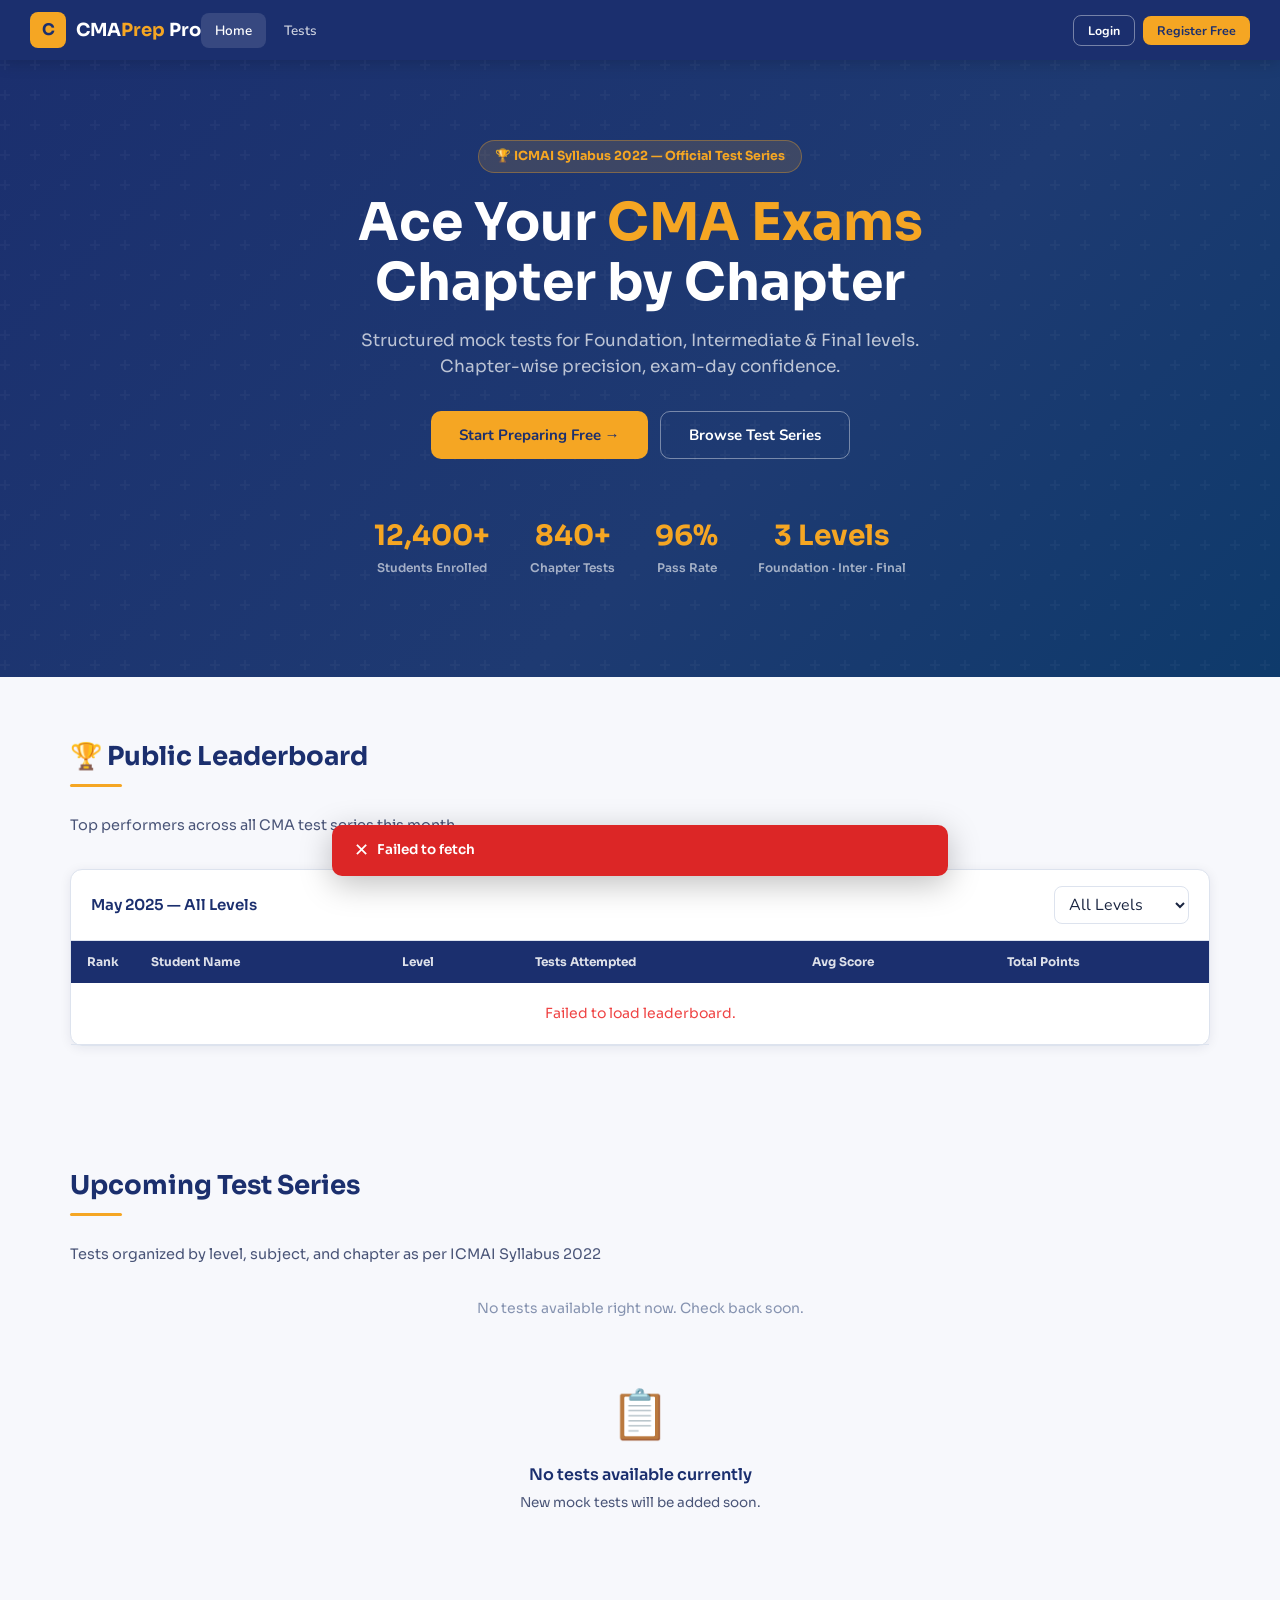
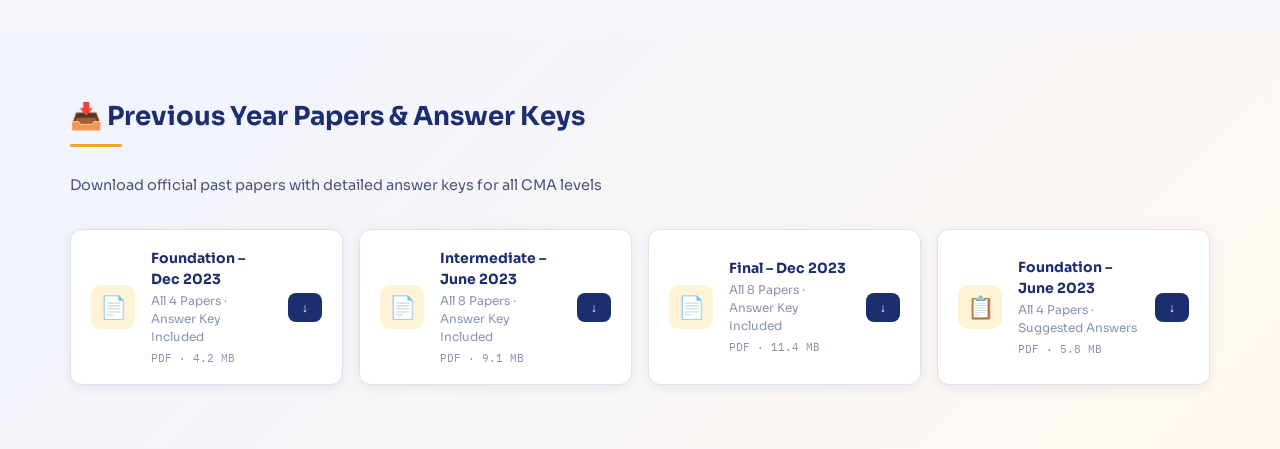
==== index.html @ d7ba08d6 "Add files via upload" ====
<!DOCTYPE html>
<html lang="en">
<head>
  <link rel="icon" type="image/png" href="favicon.png">
  <link rel="apple-touch-icon" href="favicon.png">
  <meta charset="UTF-8">
<meta name="viewport" content="width=device-width, initial-scale=1.0, viewport-fit=cover">
<meta name="theme-color" content="#0B1D3A">
<meta name="mobile-web-app-capable" content="yes">
<meta name="apple-mobile-web-app-capable" content="yes">
<meta name="apple-mobile-web-app-status-bar-style" content="black-translucent">
<title>CMAPrep Pro – ICMAI 2022 Syllabus Test Platform</title>
<link href="https://fonts.googleapis.com/css2?family=Sora:wght@300;400;500;600;700&family=IBM+Plex+Mono:wght@400;500&family=Nunito:wght@400;500;600;700;800&display=swap" rel="stylesheet">
<link rel="stylesheet" href="style.css">

</head>
<body>

<!-- ═══════════════ NAV ═══════════════ -->
<nav class="topnav" id="mainNav">
  <a class="logo" href="#" onclick="showPage('home')">
    <div class="logo-icon">C</div>
    <span class="logo-text">CMA<span>Prep</span> Pro</span>
  </a>
  <button class="hamburger" id="mobile-menu-btn" aria-label="Toggle menu">☰</button>
  <div class="nav-menu-container" id="nav-menu-container">
    <div class="nav-links" id="mainNavLinks">
      <button class="nav-link active" onclick="showPage('home')">Home</button>
      <button class="nav-link" onclick="showPage('enroll')">Tests</button>
    </div>
    <!-- Nav CTA: swapped by updateNav() based on login state -->
    <div class="nav-cta" id="nav-cta">
      <button class="btn btn-outline btn-sm" onclick="showPage('login')">Login</button>
      <button class="btn btn-gold btn-sm" onclick="showPage('register')">Register Free</button>
    </div>
  </div>
</nav>

<!-- ═══════════════ TOAST ═══════════════ -->
<div class="toast" id="toast"><span class="toast-icon" id="toastIcon">✓</span><span id="toastMsg"></span></div>

<!-- ══════════════════════════════════════
     PAGE 1: HOME
══════════════════════════════════════ -->
<div class="page active" id="page-home">

  <!-- HERO -->
  <div class="hero">
    <div class="hero-badge">🏆 ICMAI Syllabus 2022 — Official Test Series</div>
    <h1>Ace Your <span>CMA Exams</span><br>Chapter by Chapter</h1>
    <p>Structured mock tests for Foundation, Intermediate &amp; Final levels. Chapter-wise precision, exam-day confidence.</p>
    <div class="hero-btns" id="hero-btns">
      <button class="btn btn-gold btn-lg" onclick="showPage('register')">Start Preparing Free →</button>
      <button class="btn btn-outline btn-lg" onclick="showPage('enroll')">Browse Test Series</button>
    </div>
    <div class="hero-stats">
      <div class="hero-stat"><div class="hero-stat-num" id="stat-students">12,400+</div><div class="hero-stat-label">Students Enrolled</div></div>
      <div class="hero-stat"><div class="hero-stat-num" id="stat-tests">840+</div><div class="hero-stat-label">Chapter Tests</div></div>
      <div class="hero-stat"><div class="hero-stat-num" id="stat-passrate">96%</div><div class="hero-stat-label">Pass Rate</div></div>
      <div class="hero-stat"><div class="hero-stat-num" id="stat-levels">3 Levels</div><div class="hero-stat-label">Foundation · Inter · Final</div></div>
    </div>
  </div>

  <!-- LEADERBOARD -->
  <div class="section">
    <div class="section-title">🏆 Public Leaderboard</div>
    <div class="divider-line"></div>
    <div class="section-sub">Top performers across all CMA test series this month</div>
    <div class="card">
      <div class="card-header">
        <span class="card-title">May 2025 — All Levels</span>
        <div style="display:flex;gap:8px">
          <select class="filter-select" style="padding:6px 10px;font-size:12.5px">
            <option>All Levels</option><option>Foundation</option><option>Intermediate</option><option>Final</option>
          </select>
        </div>
      </div>
      <div style="overflow-x:auto">
        <table class="leaderboard-table">
          <thead>
            <tr><th style="width:60px">Rank</th><th>Student Name</th><th>Level</th><th>Tests Attempted</th><th>Avg Score</th><th>Total Points</th></tr>
          </thead>
          <tbody id="publicLeaderboardBody">
            <tr><td colspan="6" style="text-align:center;padding:20px;color:var(--text3)">⏳ Loading leaderboard...</td></tr>
          </tbody>
        </table>
      </div>
    </div>
  </div>

  <!-- TEST SERIES -->
  <div class="section">
    <div class="section-title">Upcoming Test Series</div>
    <div class="divider-line"></div>
    <div class="section-sub">Tests organized by level, subject, and chapter as per ICMAI Syllabus 2022</div>

    <div class="level-tabs" id="levelTabsRow" style="display:none">
      <button class="level-tab active-f" onclick="filterTests('all')">🔍 All</button>
      <button class="level-tab" onclick="filterTests('foundation')">🔵 Foundation</button>
      <button class="level-tab" onclick="filterTests('intermediate')">🟠 Intermediate</button>
      <button class="level-tab" onclick="filterTests('final')">🟢 Final</button>
    </div>

    <!-- Dynamic cards render here -->
    <div class="tests-grid" id="testsGrid"></div>

    <!-- Empty state -->
    <div class="tests-empty" id="testsEmpty">
      <div style="font-size:48px;margin-bottom:12px">📋</div>
      <div style="font-size:16px;font-weight:600;color:var(--navy);margin-bottom:6px">No tests available currently</div>
      <div style="font-size:13.5px;color:var(--text2)">New mock tests will be added soon.</div>
    </div>
  </div>

  <!-- DOWNLOADS -->
  <div style="background: linear-gradient(135deg,#F0F4FF 0%,#FFF8F0 100%); padding: 4px 0;">
  <div class="section">
    <div class="section-title">📥 Previous Year Papers &amp; Answer Keys</div>
    <div class="divider-line"></div>
    <div class="section-sub">Download official past papers with detailed answer keys for all CMA levels</div>
    <div class="download-grid">
      <div class="download-card" onclick="showToast('Downloading... (placeholder)')">
        <div class="download-icon">📄</div>
        <div class="download-info">
          <div class="download-title">Foundation – Dec 2023</div>
          <div class="download-sub">All 4 Papers · Answer Key Included</div>
          <div class="download-size">PDF · 4.2 MB</div>
        </div>
        <button class="btn btn-navy btn-sm">↓</button>
      </div>
      <div class="download-card" onclick="showToast('Downloading... (placeholder)')">
        <div class="download-icon">📄</div>
        <div class="download-info">
          <div class="download-title">Intermediate – June 2023</div>
          <div class="download-sub">All 8 Papers · Answer Key Included</div>
          <div class="download-size">PDF · 9.1 MB</div>
        </div>
        <button class="btn btn-navy btn-sm">↓</button>
      </div>
      <div class="download-card" onclick="showToast('Downloading... (placeholder)')">
        <div class="download-icon">📄</div>
        <div class="download-info">
          <div class="download-title">Final – Dec 2023</div>
          <div class="download-sub">All 8 Papers · Answer Key Included</div>
          <div class="download-size">PDF · 11.4 MB</div>
        </div>
        <button class="btn btn-navy btn-sm">↓</button>
      </div>
      <div class="download-card" onclick="showToast('Downloading... (placeholder)')">
        <div class="download-icon">📋</div>
        <div class="download-info">
          <div class="download-title">Foundation – June 2023</div>
          <div class="download-sub">All 4 Papers · Suggested Answers</div>
          <div class="download-size">PDF · 5.8 MB</div>
        </div>
        <button class="btn btn-navy btn-sm">↓</button>
      </div>
    </div>
  </div>
  </div>

</div><!-- /page-home -->

<!-- ══════════════════════════════════════
     PAGE 2: REGISTER
══════════════════════════════════════ -->
<div class="page" id="page-register">
  <div class="auth-wrap">
    <div class="auth-card">
      <h2>Create Your Account</h2>
      <div class="auth-sub">Register for CMA Test Series · All levels available</div>
      <div class="form-grid">
        <div class="form-group full">
          <label class="form-label">Full Name <span>*</span></label>
          <input class="form-input" type="text" id="reg-name" placeholder="As per CMA registration" autocomplete="name" enterkeyhint="next">
        </div>
        <div class="form-group">
          <label class="form-label">CMA Registration No. <span>*</span></label>
          <input class="form-input" type="text" id="reg-cma" placeholder="e.g. F/24/12345" autocomplete="off" inputmode="text" enterkeyhint="next">
          <span class="form-hint">Foundation / Intermediate / Final reg. number</span>
        </div>
        <div class="form-group">
          <label class="form-label">Email Address <span>*</span></label>
          <input class="form-input" type="email" id="reg-email" placeholder="your@email.com" autocomplete="email" inputmode="email" enterkeyhint="next">
        </div>
        <div class="form-group">
          <label class="form-label">Mobile Number <span>*</span></label>
          <input class="form-input" type="tel" id="reg-mobile" placeholder="+91 98765 43210" autocomplete="tel" inputmode="tel" enterkeyhint="next">
        </div>
        <div class="form-group">
          <label class="form-label">City / State</label>
          <input class="form-input" type="text" id="reg-city" placeholder="e.g. Mumbai, Maharashtra" autocomplete="address-level2" enterkeyhint="next">
        </div>
        <div class="form-group">
          <label class="form-label">Password <span>*</span></label>
          <input class="form-input" type="password" id="reg-password" placeholder="Create a password (min 6 chars)" autocomplete="new-password" enterkeyhint="done">
        </div>
        <div class="form-group full">
          <label class="form-label">Level Currently Enrolled / Cleared <span>*</span></label>
          <div class="radio-group">
            <label class="radio-opt">
              <input type="radio" name="level" value="foundation">
              <div><div style="font-weight:700">Foundation</div><div style="font-size:12px;color:var(--text3)">Paper 1–4 · ICMAI Foundation level</div></div>
              <span class="test-tag tag-foundation" style="margin-left:auto">Foundation</span>
            </label>
            <label class="radio-opt">
              <input type="radio" name="level" value="intermediate">
              <div><div style="font-weight:700">Intermediate</div><div style="font-size:12px;color:var(--text3)">Paper 5–12 · Foundation cleared</div></div>
              <span class="test-tag tag-intermediate" style="margin-left:auto">Inter</span>
            </label>
            <label class="radio-opt">
              <input type="radio" name="level" value="final">
              <div><div style="font-weight:700">Final</div><div style="font-size:12px;color:var(--text3)">Paper 13–20 · Intermediate cleared</div></div>
              <span class="test-tag tag-final" style="margin-left:auto">Final</span>
            </label>
          </div>
        </div>
        <div class="form-group full">
          <label class="form-label">Photo URL <span style="font-weight:400;color:var(--text3)">(optional)</span></label>
          <input class="form-input" type="url" id="reg-photo" placeholder="https://example.com/photo.jpg">
          <span class="form-hint">Paste a direct link to your photo</span>
        </div>
        <div class="form-group full">
          <div style="background:#FFF8E1;border:1px solid #FFD54F;border-radius:8px;padding:12px 16px;font-size:13px;color:#5D4037">
            📋 <strong>Data Notice:</strong> Your registration details will be stored securely in our Google Sheets database.
          </div>
        </div>
      </div>
      <div class="reg-footer" style="margin-top:24px;display:flex;gap:12px;justify-content:space-between;align-items:center">
        <button class="btn" style="background:none;color:var(--text2);border:1.5px solid var(--border)" onclick="showPage('login')">Already registered? Login</button>
        <button class="btn btn-gold btn-lg" id="reg-submit-btn" onclick="handleRegister()">Create Account →</button>
      </div>
    </div>
  </div>
</div>

<!-- ══════════════════════════════════════
     PAGE 2b: LOGIN
══════════════════════════════════════ -->
<div class="page" id="page-login">
  <div class="auth-wrap">
    <div class="auth-card" style="max-width:420px">
      <h2>Welcome Back</h2>
      <div class="auth-sub">Login to access your CMA test dashboard</div>
      <div style="display:flex;flex-direction:column;gap:16px">
        <div class="form-group">
          <label class="form-label">Email / CMA Registration No.</label>
          <input class="form-input" type="text" id="login-identifier" placeholder="email or F/24/12345" autocomplete="username" inputmode="email" enterkeyhint="next">
        </div>
        <div class="form-group">
          <label class="form-label">Password</label>
          <input class="form-input" type="password" id="login-password" placeholder="••••••••" autocomplete="current-password" enterkeyhint="go">
        </div>
        <button class="btn btn-gold" id="login-submit-btn" style="width:100%;justify-content:center;padding:12px" onclick="handleLogin()">Login to Dashboard</button>
        <div style="text-align:center;font-size:13px;color:var(--text2)">
          Don't have an account? <a href="#" style="color:var(--navy3);font-weight:700" onclick="showPage('register')">Register Free</a>
        </div>
      </div>
    </div>
  </div>
</div>

<!-- ══════════════════════════════════════
     PAGE 4: ENROLL (Tests browse page)
══════════════════════════════════════ -->
<div class="page" id="page-enroll">
  <div class="enroll-page">
    <div style="margin-bottom:28px">
      <h2 style="font-family:'Sora',sans-serif;font-size:24px;font-weight:700;color:var(--navy)">Test Enrollment</h2>
    </div>

    <!-- Dynamic enroll cards render here -->
    <div id="enrollCardsContainer"></div>

    <!-- Empty state -->
    <div class="tests-empty" id="enrollEmpty">
      <div style="font-size:48px;margin-bottom:12px">📋</div>
      <div style="font-size:16px;font-weight:600;color:var(--navy);margin-bottom:6px">No tests available currently</div>
      <div style="font-size:13.5px;color:var(--text2)">New mock tests will be added soon.</div>
    </div>
  </div>
</div>

<!-- ═══════════════ MODALS ═══════════════ -->
<!-- Enrollment modal scoped styles — no global impact -->
<style>
.enroll-grid {
  display: grid;
  grid-template-columns: auto minmax(0, 1fr);
  row-gap: 12px;
  column-gap: 16px;
  align-items: center;
}
.enroll-grid .label {
  white-space: nowrap;
  color: var(--text2);
  font-size: 13.5px;
}
.enroll-grid .value {
  text-align: right;
  min-width: 0;
  overflow-wrap: anywhere;
  font-size: 13.5px;
}
.enroll-grid .value > * {
  max-width: 100%;
  display: inline-block;
}
.enroll-grid .test-tag {
  display: inline-block;
  max-width: 100%;
  white-space: normal;
  word-break: break-word;
  text-align: right;
}
.enroll-grid .value .test-tag {
  margin-left: 0 !important;
}
</style>

<!-- Dynamic Enroll Confirmation Modal -->
<div class="modal-overlay" id="enroll-modal" onclick="if(event.target===this)closeModal('enroll-modal')">
  <div class="modal-box">
    <div class="modal-title">Enroll in This Test</div>
    <div class="modal-sub">You're enrolling in <strong id="modal-test-title">—</strong></div>
    <div style="background:var(--bg);border-radius:10px;padding:16px">
      <div class="enroll-grid">
        <div class="label">Level</div>
        <div class="value" id="enrollLevel"></div>

        <div class="label">Date</div>
        <div class="value" id="enrollDate">—</div>

        <div class="label">Duration</div>
        <div class="value" id="enrollDuration">—</div>

        <div class="label">Fee</div>
        <div class="value" id="enrollFee" style="color:var(--green);font-weight:700">FREE</div>
      </div>
    </div>
    <div class="modal-actions">
      <button class="btn" style="border:1.5px solid var(--border);color:var(--text2)" onclick="closeModal('enroll-modal')">Cancel</button>
      <button class="btn btn-gold" id="modal-confirm-btn" onclick="confirmEnroll()">Confirm Enrollment</button>
    </div>
  </div>
</div>

<script src="script.js"></script>
<script src="auth-guard.js"></script>

<!-- ═══════════════════════════════════════════════════
     AUTH + ENROLL INTEGRATION — Google Apps Script
═══════════════════════════════════════════════════ -->
<script>
// ─────────────────────────────────────────────
// CONFIG — ⚠ Replace with your deployed Apps Script Web App URL
// ─────────────────────────────────────────────
const GAS_URL = 'https://script.google.com/macros/s/AKfycbzSp2xUR32Fm24g-p9ed-uPvoYf4fjeo3H-GI3AfPZHG6AoNmTCIJGMGaGsCLr89RPy3A/exec';
console.log('✅ GAS_URL loaded:', GAS_URL);

// ─────────────────────────────────────────────
// SESSION HELPERS — delegate to auth-guard.js
// getLoggedInUser()  → reads sessionStorage 'cmaUser'
// saveUserSession()  → writes sessionStorage 'cmaUser'
// clearUserSession() → removes sessionStorage 'cmaUser'
// ─────────────────────────────────────────────
function getSession()  { return getLoggedInUser(); }   // alias for legacy calls
function isLoggedIn()  { return !!getLoggedInUser(); }

// ─────────────────────────────────────────────
// LOGOUT
// ─────────────────────────────────────────────
function logout() {
  clearUserSession();
  updateNav();
  showToastCustom('Logged out successfully.');
  showPage('home');
}

// ─────────────────────────────────────────────
// NAV STATE — updates nav based on login status
// ─────────────────────────────────────────────
function updateNav() {
  const user   = getLoggedInUser();
  const navCta = document.getElementById('nav-cta');
  if (!navCta) return;

  const navLinks = document.getElementById('mainNavLinks');
  const heroBtns = document.getElementById('hero-btns');

  if (user) {
    // ── Logged in ──────────────────────────────
    const firstName = (user.name || 'Student').trim().split(' ')[0] || 'Student';
    const isRoleAdmin = user.role === 'admin';
    const targetPage = isRoleAdmin ? 'admin.html' : 'dashboard.html';
    const targetName = isRoleAdmin ? 'Admin Panel' : 'Dashboard';

    const roleTag = `<span style="font-size:11px;padding:2px 9px;border-radius:20px;
                      background:#EEF2FF;color:#4338CA;font-weight:600;
                      text-transform:capitalize;white-space:nowrap">${user.role || 'Student'}</span>`;

    if (navLinks) {
      navLinks.innerHTML = `
        <button class="nav-link active" onclick="showPage('home')">Home</button>
        <button class="nav-link" onclick="showPage('enroll')">Tests</button>
      `;
    }

    navCta.innerHTML = `
      <div class="user-dropdown-wrap" onclick="this.classList.toggle('active')" style="position:relative;cursor:pointer;display:flex;align-items:center;gap:8px">
        <span style="font-size:13px;font-weight:600;color:var(--gold);white-space:nowrap">
          👋 ${firstName} <span style="font-size:10px;margin-left:2px">▼</span>
        </span>
        ${roleTag}
        
        <div class="user-dropdown-menu" style="position:absolute;top:100%;right:0;margin-top:8px;background:var(--card-bg);border:1px solid var(--card-border);border-radius:8px;padding:8px;display:none;flex-direction:column;gap:6px;min-width:160px;box-shadow:0 10px 25px rgba(0,0,0,0.5);z-index:9999">
          <button class="btn btn-gold btn-sm" style="width:100%;justify-content:center" onclick="event.stopPropagation();window.location.href='${targetPage}'">${targetName}</button>
          <button class="btn btn-outline btn-sm" style="width:100%;justify-content:center;border-color:var(--red);color:var(--red)" onclick="event.stopPropagation();logout()">Logout</button>
        </div>
      </div>
    `;
    
    if (heroBtns) {
      heroBtns.innerHTML = `
        <button class="btn btn-gold btn-lg" onclick="window.location.href='${targetPage}'">Go to ${targetName} →</button>
        <button class="btn btn-outline btn-lg" onclick="showPage('enroll')">Browse Test Series</button>
      `;
    }

    // Ensure they get redirected if somehow they are on login hash
    if (window.location.hash === '#login' || window.location.hash === '#register') {
      window.location.replace(targetPage);
    }

  } else {
    // ── Logged out ─────────────────────────────
    if (navLinks) {
      navLinks.innerHTML = `
        <button class="nav-link active" onclick="showPage('home')">Home</button>
        <button class="nav-link" onclick="showPage('enroll')">Tests</button>
      `;
    }
    navCta.innerHTML = `
      <button class="btn btn-outline btn-sm" onclick="showPage('login')">Login</button>
      <button class="btn btn-gold btn-sm" onclick="showPage('register')">Register Free</button>
    `;
    
    if (heroBtns) {
      heroBtns.innerHTML = `
        <button class="btn btn-gold btn-lg" onclick="showPage('register')">Start Preparing Free →</button>
        <button class="btn btn-outline btn-lg" onclick="showPage('enroll')">Browse Test Series</button>
      `;
    }
  }
}

// ─────────────────────────────────────────────
// TOAST
// ─────────────────────────────────────────────
function showToastCustom(msg, isError = false) {
  const toast    = document.getElementById('toast');
  const toastMsg = document.getElementById('toastMsg');
  const toastIcon= document.getElementById('toastIcon');
  toastMsg.textContent  = msg;
  toastIcon.textContent = isError ? '✕' : '✓';
  toast.style.background = isError ? '#DC2626' : '';
  toast.classList.add('show');
  setTimeout(() => { toast.classList.remove('show'); toast.style.background = ''; }, 4000);
}

function setLoading(btnId, loading, defaultText) {
  const btn = document.getElementById(btnId);
  if (!btn) return;
  btn.disabled    = loading;
  btn.textContent = loading ? '⏳ Please wait…' : defaultText;
}

// ─────────────────────────────────────────────
// ENROLL MODAL — session-gated, dynamic per test
// ─────────────────────────────────────────────
let _pendingEnroll = null;

function openEnrollModal(testTitle, testLevel, testDate, testFee, testDuration) {
  if (!isLoggedIn()) {
    showToastCustom('Please login to enroll in a test.', true);
    setTimeout(() => showPage('login'), 1200);
    return;
  }

  const displayTitle = testTitle.replace(/&amp;/g, '&');

  document.getElementById('modal-test-title').textContent = displayTitle;
  document.getElementById('enrollDate').textContent = testDate || '—';

  const durEl = document.getElementById('enrollDuration');
  if (durEl) durEl.textContent = testDuration ? testDuration + ' mins' : '60 mins';

  const feeEl = document.getElementById('enrollFee');
  if (feeEl) {
    feeEl.textContent = testFee || 'FREE';
    feeEl.style.color = (testFee && testFee !== 'FREE') ? 'var(--navy)' : 'var(--green)';
  }

  const lvl = testLevel.toLowerCase();
  const tagClass = lvl === 'foundation' ? 'tag-foundation'
                 : lvl === 'intermediate' ? 'tag-intermediate'
                 : 'tag-final';
  const levelEl = document.getElementById('enrollLevel');
  if (levelEl) levelEl.innerHTML = `<span class="test-tag ${tagClass}">${testLevel}</span>`;

  _pendingEnroll = { testTitle: displayTitle, testLevel, testDate };

  const btn = document.getElementById('modal-confirm-btn');
  btn.textContent = 'Confirm Enrollment';
  btn.disabled    = false;

  showModal('enroll-modal');
}

async function confirmEnroll() {
  if (!_pendingEnroll) return;

  const session = getSession();
  if (!session) {
    closeModal('enroll-modal');
    showToastCustom('Session expired. Please login again.', true);
    setTimeout(() => showPage('login'), 1200);
    return;
  }

  setLoading('modal-confirm-btn', true, 'Confirm Enrollment');

  try {
    const res = await fetch(GAS_URL, {
      method : 'POST',
      headers: { 'Content-Type': 'text/plain' },
      body   : JSON.stringify({
        action      : 'enroll',
        email       : session.email,
        userRole    : session.role || 'student',
        cmaRegNo    : session.cmaRegNo,
        studentName : session.name,
        testTitle   : _pendingEnroll.testTitle,
        testLevel   : _pendingEnroll.testLevel,
        testDate    : _pendingEnroll.testDate,
        enrollDate  : new Date().toLocaleDateString('en-IN'),
        enrollTime  : new Date().toLocaleTimeString('en-IN'),
        attempted   : 'No'
      })
    });

    const data = await res.json();
    closeModal('enroll-modal');

    if (data.status === 'already_enrolled') {
      showToastCustom('You are already enrolled in "' + _pendingEnroll.testTitle + '".', true);
      setTimeout(() => { window.location.href = 'dashboard.html'; }, 1800);
    } else if (data.status === 'success') {
      showToastCustom('✅ Enrolled in "' + _pendingEnroll.testTitle + '"! Redirecting to dashboard…');
      setTimeout(() => { window.location.href = 'dashboard.html'; }, 1800);
    } else {
      showToastCustom(data.message || 'Enrollment failed. Try again.', true);
    }
  } catch (err) {
    console.error(err);
    closeModal('enroll-modal');
    showToastCustom('Network error. Please check your connection.', true);
  } finally {
    setLoading('modal-confirm-btn', false, 'Confirm Enrollment');
    _pendingEnroll = null;
  }
}

// ─────────────────────────────────────────────
// ATTEMPT TEST — session-gated + logs to sheet
// ─────────────────────────────────────────────
async function attemptTest(testTitle, testLevel) {
  if (!isLoggedIn()) {
    showToastCustom('Please login to attempt a test.', true);
    setTimeout(() => showPage('login'), 1200);
    return;
  }

  const session = getSession();

  // Log attempt to Google Sheets (non-blocking)
  fetch(GAS_URL, {
    method : 'POST',
    headers: { 'Content-Type': 'text/plain' },
    body   : JSON.stringify({
      action      : 'submitTest',
      email       : session.email,
      userRole    : session.role || 'student',
      cmaRegNo    : session.cmaRegNo,
      studentName : session.name,
      testTitle   : testTitle,
      testLevel   : testLevel,
      subject     : testLevel,
      level       : session.level || testLevel,
      attemptLevel: 'Level 1',
      submittedAt : new Date().toLocaleString('en-IN')
    })
  }).catch(() => {/* silent — never block the user */});

  showToastCustom('✅ Loading test: "' + testTitle + '"…');
  setTimeout(() => { window.location.href = 'dashboard.html'; }, 1000);
}

// ─────────────────────────────────────────────
// REGISTER
// ─────────────────────────────────────────────
async function handleRegister() {
  const name     = document.getElementById('reg-name').value.trim();
  const cma      = document.getElementById('reg-cma').value.trim();
  const email    = document.getElementById('reg-email').value.trim();
  const mobile   = document.getElementById('reg-mobile').value.trim();
  const city     = document.getElementById('reg-city').value.trim();
  const password = document.getElementById('reg-password').value;
  const photo    = document.getElementById('reg-photo').value.trim();
  const levelEl  = document.querySelector('input[name="level"]:checked');
  const level    = levelEl ? levelEl.value : '';

  if (!name || !cma || !email || !mobile || !password || !level) {
    showToastCustom('Please fill all required fields.', true); return;
  }
  if (password.length < 6) {
    showToastCustom('Password must be at least 6 characters.', true); return;
  }
  if (!/^[^\s@]+@[^\s@]+\.[^\s@]+$/.test(email)) {
    showToastCustom('Please enter a valid email address.', true); return;
  }

  setLoading('reg-submit-btn', true, 'Create Account →');

  try {
    const res = await fetch(GAS_URL, {
      method : 'POST',
      headers: { 'Content-Type': 'text/plain' },
      body   : JSON.stringify({
        action: 'register', fullName: name, cmaRegNo: cma,
        email, mobile, city, level, password, photoUrl: photo,
        registrationDate: new Date().toLocaleDateString('en-IN')
      })
    });
    const data = await res.json();

    if (data.status === 'exists') {
      showToastCustom('Account already exists. Please login.', true);
    } else if (data.status === 'success') {
      // ── Save full session via auth-guard.js ──
      saveUserSession({
        name,
        email,
        mobile,
        cmaRegNo:     cma,
        level,
        profileImage: photo
      });
      updateNav();
      showToastCustom('Registration successful! Redirecting…');
      setTimeout(() => { window.location.href = 'dashboard.html'; }, 1500);
    } else {
      showToastCustom(data.message || 'Registration failed. Try again.', true);
    }
  } catch (err) {
    showToastCustom('Network error. Please check your connection.', true);
  } finally {
    setLoading('reg-submit-btn', false, 'Create Account →');
  }
}

// ─────────────────────────────────────────────
// LOGIN
// ─────────────────────────────────────────────
async function handleLogin() {
  const identifier = document.getElementById('login-identifier').value.trim();
  const password   = document.getElementById('login-password').value;

  if (!identifier || !password) {
    showToastCustom('Please enter your credentials.', true); return;
  }

  // ── DEBUG: Log payload before sending ──
  const loginPayload = { action: 'login', identifier, password };
  console.log('🔐 Login Payload:', { action: 'login', identifier });
  console.log('📡 Sending request to:', GAS_URL);

  setLoading('login-submit-btn', true, 'Login to Dashboard');

  try {
    const res = await fetch(GAS_URL, {
      method : 'POST',
      headers: { 'Content-Type': 'text/plain' },
      body   : JSON.stringify(loginPayload)
    });

    const data = await res.json();
    console.log('📥 Login Response:', data);

    // Backend returns { status, message, data: { fullName, email, ... } }
    const user = data.data;

    if (data.status === 'success' && user) {
      // ── Save full session via auth-guard.js ──
      saveUserSession({
        name:         user.fullName      || '',
        email:        user.email         || '',
        mobile:       user.mobile        || '',
        cmaRegNo:     user.cmaRegNo      || '',
        level:        user.level         || '',
        profileImage: user.photoUrl      || '',
        role:         user.role          || 'student'
      });
      updateNav();
      showToastCustom('Login successful! Redirecting…');
      setTimeout(() => { 
        if (user.role === 'admin') {
          window.location.href = 'admin.html';
        } else {
          window.location.href = 'dashboard.html'; 
        }
      }, 1200);
    } else if (data.status === 'not_found') {
      showToastCustom('Account not found, please register.', true);
    } else if (data.status === 'wrong_password') {
      showToastCustom('Incorrect password. Please try again.', true);
    } else {
      showToastCustom(data.message || 'Login failed. Try again.', true);
    }
  } catch (err) {
    console.error('❌ Login Error:', err);
    showToastCustom('Server not reachable. Please try again later.', true);
  } finally {
    setLoading('login-submit-btn', false, 'Login to Dashboard');
  }
}

// ─────────────────────────────────────────────
// GLOBAL STATS
// ─────────────────────────────────────────────
async function fetchGlobalStats() {
  try {
    const res = await fetch(GAS_URL, {
      method: 'POST',
      body: JSON.stringify({ action: 'getGlobalStats' })
    });
    const data = await res.json();
    if (data.status === 'success' && data.stats) {
      const els = {
        s: document.getElementById('stat-students'),
        t: document.getElementById('stat-tests'),
        p: document.getElementById('stat-passrate'),
        l: document.getElementById('stat-levels')
      };
      if (els.s) els.s.textContent = data.stats.students + '+';
      if (els.t) els.t.textContent = data.stats.tests + '+';
      if (els.p) els.p.textContent = data.stats.passRate + '%';
      if (els.l && data.stats.levels) els.l.textContent = data.stats.levels + ' Levels';
    }
  } catch (err) {
    console.error('Failed to load global stats:', err);
  }
}

// ─────────────────────────────────────────────
// PUBLIC LEADERBOARD
// ─────────────────────────────────────────────
async function fetchPublicLeaderboard() {
  try {
    const res = await fetch(GAS_URL, {
      method: 'POST',
      body: JSON.stringify({ action: 'getLeaderboard' })
    });
    const data = await res.json();
    const tbody = document.getElementById('publicLeaderboardBody');
    if (tbody && data.status === 'success') {
      const lb = data.data?.leaderboard || data.leaderboard;
      if (!lb || lb.length === 0) {
        tbody.innerHTML = '<tr><td colspan="6" style="text-align:center;padding:20px;color:var(--text3)">No leaderboard data available yet.</td></tr>';
        return;
      }
      tbody.innerHTML = '';
      lb.slice(0, 10).forEach((row, i) => {
        let rankBadge = i + 1;
        if (i === 0) rankBadge = '🥇 1';
        if (i === 1) rankBadge = '🥈 2';
        if (i === 2) rankBadge = '🥉 3';
        
        tbody.innerHTML += `
          <tr>
            <td style="font-weight:bold;color:var(--navy)">${rankBadge}</td>
            <td style="font-weight:600">${row.studentName || row.name || 'Unknown'}</td>
            <td><span class="test-tag tag-intermediate">CMA</span></td>
            <td>${row.testsAttempted || 0}</td>
            <td>${row.avgScore || '0%'}</td>
            <td style="font-family:'IBM Plex Mono',monospace;font-weight:700;color:var(--navy)">${row.totalPoints || 0}</td>
          </tr>
        `;
      });
    }
  } catch (err) {
    console.error('Failed to fetch leaderboard:', err);
    const tbody = document.getElementById('publicLeaderboardBody');
    if (tbody) tbody.innerHTML = '<tr><td colspan="6" style="text-align:center;padding:20px;color:var(--red)">Failed to load leaderboard.</td></tr>';
  }
}

// ─────────────────────────────────────────────
// INIT — runs on every page load
// ─────────────────────────────────────────────
// Intercept page changes to block logged-in users from auth forms
function patchShowPage() {
  if (typeof window.showPage === 'function') {
    const originalShowPage = window.showPage;
    window.showPage = function(pageId) {
      const user = getLoggedInUser();
      if (user && (pageId === 'login' || pageId === 'register')) {
        window.location.href = user.role === 'admin' ? 'admin.html' : 'dashboard.html';
        return;
      }
      originalShowPage(pageId);
    };
  }
}

// ── Mobile nav auto-close ─────────────────────────
function closeNavMenu() {
  const m = document.getElementById('nav-menu-container');
  const btn = document.getElementById('mobile-menu-btn');
  if (m) m.classList.remove('active');
  if (btn) { btn.textContent = '☰'; btn.setAttribute('aria-expanded', 'false'); }
}

document.addEventListener('DOMContentLoaded', function() {
  patchShowPage();
  // Update nav to reflect current login state
  updateNav();
  fetchGlobalStats();
  fetchPublicLeaderboard();

  // Keyboard shortcuts — login form
  ['login-identifier','login-password'].forEach(id => {
    const el = document.getElementById(id);
    if (el) el.addEventListener('keydown', e => { if (e.key === 'Enter') handleLogin(); });
  });

  // Keyboard shortcuts — register form
  ['reg-name','reg-cma','reg-email','reg-mobile','reg-city','reg-password','reg-photo'].forEach(id => {
    const el = document.getElementById(id);
    if (el) el.addEventListener('keydown', e => { if (e.key === 'Enter') handleRegister(); });
  });
});
</script>

</body>
</html>
---- style.css ----
:root {
  --navy: #0B1D3A;
  --navy2: #152B56;
  --navy3: #1E3A72;
  --gold: #F5A623;
  --gold2: #E8920D;
  --gold-light: #FFF3D6;
  --teal: #0EA5A0;
  --teal-light: #D0F5F4;
  --red: #E53E3E;
  --green: #22863A;
  --green-light: #E6F4EA;
  --bg: #F6F8FC;
  --bg2: #FFFFFF;
  --border: #DDE3EE;
  --text: #1A2540;
  --text2: #4A5578;
  --text3: #8693B0;
  --tag-f: #EFF6FF; --tag-fc: #1D4ED8;
  --tag-i: #FFF7ED; --tag-ic: #C2410C;
  --tag-fn: #F0FDF4; --tag-fnc: #166534;
  --radius: 12px;
  --radius-sm: 8px;
  --shadow: 0 2px 12px rgba(11,29,58,0.08);
  --shadow-md: 0 4px 24px rgba(11,29,58,0.12);
  font-size: 15px;
}
* { box-sizing: border-box; margin: 0; padding: 0; }
body { font-family: 'Nunito', sans-serif; background: var(--bg); color: var(--text); overflow-x: hidden; }

/* ── NAV ── */
.topnav {
  background: var(--navy);
  display: flex; align-items: center; justify-content: space-between;
  padding: 0 2rem; height: 60px; position: sticky; top: 0; z-index: 1000;
  box-shadow: 0 2px 16px rgba(0,0,0,0.18);
}
.logo { display: flex; align-items: center; gap: 10px; text-decoration: none; }
.logo-icon {
  width: 36px; height: 36px; background: var(--gold);
  border-radius: 8px; display: flex; align-items: center; justify-content: center;
  font-family: 'Sora', sans-serif; font-weight: 700; font-size: 16px; color: var(--navy);
}
.logo-text { font-family: 'Sora', sans-serif; font-weight: 700; font-size: 18px; color: #fff; }
.logo-text span { color: var(--gold); }
.nav-links { display: flex; gap: 4px; }
.nav-link {
  color: rgba(255,255,255,0.78); font-weight: 600; font-size: 13.5px;
  padding: 8px 14px; border-radius: 8px; cursor: pointer; border: none;
  background: none; text-decoration: none; transition: all 0.18s;
  font-family: 'Nunito', sans-serif;
}
.nav-link:hover, .nav-link.active { background: rgba(255,255,255,0.12); color: #fff; }
.nav-cta { display: flex; gap: 8px; align-items: center; }
.btn { display: inline-flex; align-items: center; gap: 6px; border-radius: 8px; padding: 8px 18px; font-weight: 700; font-size: 13.5px; cursor: pointer; border: none; font-family: 'Nunito', sans-serif; transition: all 0.18s; text-decoration: none; }
.btn:disabled { opacity: 0.6; cursor: not-allowed; transform: none !important; box-shadow: none !important; }
.btn-outline { background: transparent; border: 1.5px solid rgba(255,255,255,0.4); color: #fff; }
.btn-outline:hover { background: rgba(255,255,255,0.1); border-color: rgba(255,255,255,0.7); }
.btn-gold { background: var(--gold); color: var(--navy); }
.btn-gold:hover { background: var(--gold2); transform: translateY(-1px); box-shadow: 0 4px 12px rgba(245,166,35,0.35); }
.btn-navy { background: var(--navy); color: #fff; }
.btn-navy:hover { background: var(--navy2); }
.btn-teal { background: var(--teal); color: #fff; }
.btn-teal:hover { background: #0c918d; }
.btn-sm { padding: 6px 14px; font-size: 12.5px; }
.btn-lg { padding: 13px 28px; font-size: 15px; border-radius: 10px; }

/* ── PAGE SYSTEM ── */
.page {
  display: none;
  width: 100%;
  min-height: calc(100vh - 60px);
}
.page.active { display: block; }

/* ── HOME ── */
.hero {
  background: linear-gradient(135deg, var(--navy) 0%, var(--navy3) 60%, #0E3A6B 100%);
  padding: 80px 2rem 100px; text-align: center; position: relative; overflow: hidden;
}
.hero::before {
  content: '';
  position: absolute; inset: 0;
  background: url("data:image/svg+xml,%3Csvg width='60' height='60' viewBox='0 0 60 60' xmlns='http://www.w3.org/2000/svg'%3E%3Cg fill='none' fill-rule='evenodd'%3E%3Cg fill='%23ffffff' fill-opacity='0.03'%3E%3Cpath d='M36 34v-4h-2v4h-4v2h4v4h2v-4h4v-2h-4zm0-30V0h-2v4h-4v2h4v4h2V6h4V4h-4zM6 34v-4H4v4H0v2h4v4h2v-4h4v-2H6zM6 4V0H4v4H0v2h4v4h2V6h4V4H6z'/%3E%3C/g%3E%3C/g%3E%3C/svg%3E");
}
.hero-badge {
  display: inline-flex; align-items: center; gap: 8px;
  background: rgba(245,166,35,0.15); border: 1px solid rgba(245,166,35,0.35);
  color: var(--gold); padding: 6px 16px; border-radius: 20px; font-size: 12.5px; font-weight: 700;
  margin-bottom: 20px; position: relative;
}
.hero h1 { font-family: 'Sora', sans-serif; font-size: clamp(28px, 5vw, 52px); font-weight: 700; color: #fff; line-height: 1.15; max-width: 800px; margin: 0 auto 16px; position: relative; }
.hero h1 span { color: var(--gold); }
.hero p { color: rgba(255,255,255,0.7); font-size: 17px; max-width: 560px; margin: 0 auto 32px; position: relative; }
.hero-btns { display: flex; gap: 12px; justify-content: center; flex-wrap: wrap; position: relative; }
.hero-stats {
  display: flex; justify-content: center; gap: 40px; margin-top: 56px; position: relative; flex-wrap: wrap;
}
.hero-stat { text-align: center; }
.hero-stat-num { font-family: 'Sora', sans-serif; font-size: 28px; font-weight: 700; color: var(--gold); }
.hero-stat-label { font-size: 12px; color: rgba(255,255,255,0.6); font-weight: 600; margin-top: 2px; }

.section { padding: 60px 2rem; max-width: 1200px; margin: 0 auto; }
.section-title { font-family: 'Sora', sans-serif; font-size: 26px; font-weight: 700; color: var(--navy); margin-bottom: 6px; }
.section-sub { color: var(--text2); font-size: 14.5px; margin-bottom: 32px; }
.divider-line { width: 52px; height: 3px; background: var(--gold); border-radius: 2px; margin: 8px 0 28px; }

/* level tabs */
.level-tabs { display: flex; gap: 8px; margin-bottom: 24px; flex-wrap: wrap; }
.level-tab {
  padding: 8px 20px; border-radius: 20px; font-weight: 700; font-size: 13px;
  cursor: pointer; border: 1.5px solid var(--border); background: #fff; color: var(--text2);
  transition: all 0.18s;
}
.level-tab.active-f { background: var(--tag-f); border-color: var(--tag-fc); color: var(--tag-fc); }
.level-tab.active-i { background: var(--tag-i); border-color: var(--tag-ic); color: var(--tag-ic); }
.level-tab.active-fn { background: var(--tag-fn); border-color: var(--tag-fnc); color: var(--tag-fnc); }

.tests-grid { display: grid; grid-template-columns: repeat(auto-fill, minmax(300px, 1fr)); gap: 20px; }
.test-card {
  background: #fff; border: 1px solid var(--border); border-radius: var(--radius);
  padding: 20px; box-shadow: var(--shadow); transition: all 0.2s;
}
.test-card:hover { transform: translateY(-3px); box-shadow: var(--shadow-md); border-color: #b0c4e8; }
.test-card-header { display: flex; justify-content: space-between; align-items: flex-start; margin-bottom: 12px; }
.test-tag {
  padding: 3px 10px; border-radius: 12px; font-size: 11px; font-weight: 800;
  letter-spacing: 0.3px; text-transform: uppercase;
}
.tag-foundation { background: var(--tag-f); color: var(--tag-fc); }
.tag-intermediate { background: var(--tag-i); color: var(--tag-ic); }
.tag-final { background: var(--tag-fn); color: var(--tag-fnc); }
.test-card-title { font-family: 'Sora', sans-serif; font-weight: 600; font-size: 15px; color: var(--navy); margin-bottom: 6px; }
.test-card-sub { color: var(--text2); font-size: 13px; margin-bottom: 14px; }
.test-meta { display: flex; gap: 16px; font-size: 12.5px; color: var(--text3); margin-bottom: 16px; }
.test-meta-item { display: flex; align-items: center; gap: 4px; }
.test-card-footer { display: flex; justify-content: space-between; align-items: center; }
.test-date { font-size: 12px; color: var(--text3); font-weight: 600; }

/* leaderboard */
.leaderboard-table { width: 100%; border-collapse: collapse; }
.leaderboard-table th { background: var(--navy); color: rgba(255,255,255,0.85); font-size: 12px; font-weight: 700; padding: 12px 16px; text-align: left; }
.leaderboard-table td { padding: 12px 16px; border-bottom: 1px solid var(--border); font-size: 14px; }
.leaderboard-table tr:hover td { background: #F8FAFF; }
.rank-medal { width: 28px; height: 28px; border-radius: 50%; display: inline-flex; align-items: center; justify-content: center; font-size: 12px; font-weight: 800; }
.medal-1 { background: #FFD700; color: #7A5900; }
.medal-2 { background: #C0C0C0; color: #555; }
.medal-3 { background: #CD7F32; color: #5C2D00; }
.medal-n { background: var(--bg); color: var(--text2); font-size: 11px; }

/* download section */
.download-grid { display: grid; grid-template-columns: repeat(auto-fill, minmax(260px, 1fr)); gap: 16px; }
.download-card {
  background: #fff; border: 1px solid var(--border); border-radius: var(--radius);
  padding: 18px 20px; display: flex; align-items: center; gap: 16px;
  box-shadow: var(--shadow); transition: all 0.18s; cursor: pointer;
}
.download-card:hover { box-shadow: var(--shadow-md); border-color: #b0c4e8; }
.download-icon { width: 44px; height: 44px; border-radius: 10px; background: var(--gold-light); display: flex; align-items: center; justify-content: center; flex-shrink: 0; font-size: 22px; }
.download-info { flex: 1; }
.download-title { font-weight: 700; font-size: 14px; color: var(--navy); margin-bottom: 2px; }
.download-sub { font-size: 12px; color: var(--text3); }
.download-size { font-size: 11px; font-family: 'IBM Plex Mono', monospace; color: var(--text3); margin-top: 4px; }

/* ── REGISTRATION ── */
.auth-wrap { min-height: calc(100vh - 60px); display: flex; align-items: center; justify-content: center; padding: 40px 1rem; background: var(--bg); }
.auth-card { background: #fff; border-radius: 16px; box-shadow: var(--shadow-md); width: 100%; max-width: 600px; padding: 40px; border: 1px solid var(--border); }
.auth-card h2 { font-family: 'Sora', sans-serif; font-size: 22px; font-weight: 700; color: var(--navy); margin-bottom: 4px; }
.auth-card .auth-sub { color: var(--text2); font-size: 14px; margin-bottom: 32px; }
.form-grid { display: grid; grid-template-columns: 1fr 1fr; gap: 16px; }
.form-group { display: flex; flex-direction: column; gap: 5px; }
.form-group.full { grid-column: 1/-1; }
.form-label { font-size: 13px; font-weight: 700; color: var(--text); }
.form-label span { color: var(--red); }
.form-input, .form-select, .form-textarea {
  border: 1.5px solid var(--border); border-radius: 8px; padding: 10px 14px;
  font-size: 14px; font-family: 'Nunito', sans-serif; color: var(--text);
  background: #fff; transition: border-color 0.18s; outline: none;
}
.form-input:focus, .form-select:focus, .form-textarea:focus { border-color: var(--navy3); box-shadow: 0 0 0 3px rgba(30,58,114,0.08); }
.form-hint { font-size: 11.5px; color: var(--text3); }
.radio-group { display: flex; flex-direction: column; gap: 8px; }
.radio-opt {
  display: flex; align-items: center; gap: 10px; padding: 10px 14px;
  border: 1.5px solid var(--border); border-radius: 8px; cursor: pointer;
  transition: all 0.15s; font-size: 14px;
}
.radio-opt:hover { border-color: var(--navy3); background: #F5F8FF; }
.radio-opt input { accent-color: var(--navy3); width: 16px; height: 16px; }
.upload-box {
  border: 2px dashed var(--border); border-radius: 10px; padding: 28px;
  text-align: center; cursor: pointer; transition: all 0.18s;
}
.upload-box:hover { border-color: var(--navy3); background: #F5F8FF; }
.upload-icon { font-size: 28px; margin-bottom: 8px; }
.upload-text { font-size: 13.5px; color: var(--text2); font-weight: 600; }
.upload-hint { font-size: 12px; color: var(--text3); margin-top: 4px; }

/* ── DASHBOARD ── */
.dash-layout { display: flex; min-height: calc(100vh - 60px); }
.dash-sidebar {
  width: 240px; background: var(--navy); padding: 24px 16px; flex-shrink: 0;
  display: flex; flex-direction: column;
}
.sidebar-user { padding: 12px; background: rgba(255,255,255,0.06); border-radius: 10px; margin-bottom: 24px; }
.sidebar-avatar { width: 44px; height: 44px; border-radius: 50%; background: var(--gold); display: flex; align-items: center; justify-content: center; font-family: 'Sora', sans-serif; font-weight: 700; font-size: 18px; color: var(--navy); margin-bottom: 8px; }
.sidebar-name { color: #fff; font-weight: 700; font-size: 14px; }
.sidebar-level { display: inline-block; background: rgba(245,166,35,0.2); color: var(--gold); font-size: 11px; font-weight: 700; padding: 2px 10px; border-radius: 10px; margin-top: 4px; }
.sidebar-menu { flex: 1; }
.sidebar-section-title { color: rgba(255,255,255,0.4); font-size: 10.5px; font-weight: 800; letter-spacing: 1px; text-transform: uppercase; padding: 12px 8px 6px; }
.sidebar-item {
  display: flex; align-items: center; gap: 10px; padding: 9px 12px;
  border-radius: 8px; color: rgba(255,255,255,0.7); font-size: 13.5px; font-weight: 600;
  cursor: pointer; transition: all 0.15s; margin-bottom: 2px;
}
.sidebar-item:hover { background: rgba(255,255,255,0.08); color: #fff; }
.sidebar-item.active { background: var(--gold); color: var(--navy); }
.sidebar-icon { width: 18px; text-align: center; font-size: 15px; }
.sidebar-badge { margin-left: auto; background: var(--red); color: #fff; font-size: 10px; font-weight: 800; padding: 1px 7px; border-radius: 10px; }
.dash-main { flex: 1; padding: 32px; background: var(--bg); overflow-y: auto; }
.dash-header { display: flex; justify-content: space-between; align-items: center; margin-bottom: 28px; }
.dash-title { font-family: 'Sora', sans-serif; font-size: 22px; font-weight: 700; color: var(--navy); }
.dash-greeting { font-size: 14px; color: var(--text2); margin-top: 2px; }

.stat-cards { display: grid; grid-template-columns: repeat(auto-fit, minmax(180px, 1fr)); gap: 16px; margin-bottom: 28px; }
.stat-card { background: #fff; border-radius: var(--radius); padding: 20px; border: 1px solid var(--border); box-shadow: var(--shadow); }
.stat-card-num { font-family: 'Sora', sans-serif; font-size: 28px; font-weight: 700; color: var(--navy); }
.stat-card-label { font-size: 12px; color: var(--text2); font-weight: 600; margin-top: 4px; }
.stat-card-icon { font-size: 24px; margin-bottom: 8px; }

.dash-grid { display: grid; grid-template-columns: 2fr 1fr; gap: 20px; }
.card { background: #fff; border-radius: var(--radius); border: 1px solid var(--border); box-shadow: var(--shadow); }
.card-header { padding: 16px 20px; border-bottom: 1px solid var(--border); display: flex; justify-content: space-between; align-items: center; }
.card-title { font-family: 'Sora', sans-serif; font-weight: 600; font-size: 15px; color: var(--navy); }
.card-body { padding: 16px 20px; }

.enrolled-test { display: flex; align-items: center; gap: 14px; padding: 12px 0; border-bottom: 1px solid var(--border); }
.enrolled-test:last-child { border-bottom: none; }
.enrolled-icon { width: 40px; height: 40px; border-radius: 10px; display: flex; align-items: center; justify-content: center; font-size: 18px; flex-shrink: 0; }
.enrolled-info { flex: 1; }
.enrolled-name { font-weight: 700; font-size: 14px; color: var(--navy); }
.enrolled-sub { font-size: 12px; color: var(--text2); margin-top: 2px; }
.status-pill { padding: 3px 10px; border-radius: 10px; font-size: 11px; font-weight: 800; }
.status-live { background: #DCFCE7; color: #166534; }
.status-upcoming { background: #EFF6FF; color: #1D4ED8; }
.status-locked { background: #FEF3C7; color: #92400E; }
.status-unlocked { background: var(--gold-light); color: var(--gold2); }

.progress-bar-wrap { background: #EEF1F8; border-radius: 4px; height: 6px; overflow: hidden; }
.progress-bar { height: 100%; border-radius: 4px; background: linear-gradient(90deg, var(--teal) 0%, #0EC4BE 100%); }

/* ── TEST PAGE ── */
.test-header {
  background: var(--navy); color: #fff; padding: 14px 24px;
  display: flex; justify-content: space-between; align-items: center;
}
.test-header-info h3 { font-family: 'Sora', sans-serif; font-size: 16px; font-weight: 600; }
.test-header-info p { font-size: 12px; color: rgba(255,255,255,0.6); margin-top: 2px; }
.test-timer { display: flex; align-items: center; gap: 8px; font-family: 'IBM Plex Mono', monospace; font-size: 20px; font-weight: 500; color: var(--gold); }
.test-layout { display: flex; height: calc(100vh - 110px); }
.test-sidebar { width: 200px; background: #fff; border-right: 1px solid var(--border); padding: 16px; overflow-y: auto; }
.test-sidebar-title { font-size: 11px; font-weight: 800; color: var(--text3); text-transform: uppercase; letter-spacing: 0.5px; margin-bottom: 12px; }
.q-grid { display: grid; grid-template-columns: repeat(5, 1fr); gap: 6px; }
.q-bubble { width: 30px; height: 30px; border-radius: 6px; display: flex; align-items: center; justify-content: center; font-size: 11px; font-weight: 700; cursor: pointer; border: 1.5px solid var(--border); color: var(--text2); transition: all 0.15s; }
.q-bubble.answered { background: var(--teal); border-color: var(--teal); color: #fff; }
.q-bubble.current { border-color: var(--gold); color: var(--gold2); background: var(--gold-light); }
.test-main { flex: 1; padding: 32px; overflow-y: auto; background: var(--bg); }
.q-number { font-family: 'IBM Plex Mono', monospace; font-size: 12px; color: var(--text3); margin-bottom: 8px; }
.q-text { font-size: 17px; font-weight: 600; color: var(--navy); margin-bottom: 24px; line-height: 1.55; }
.options-list { display: flex; flex-direction: column; gap: 10px; }
.option {
  display: flex; align-items: flex-start; gap: 14px; padding: 14px 18px;
  background: #fff; border: 1.5px solid var(--border); border-radius: 10px;
  cursor: pointer; transition: all 0.15s;
}
.option:hover { border-color: var(--navy3); background: #F5F8FF; }
.option.selected { border-color: var(--teal); background: var(--teal-light); }
.option-key { width: 28px; height: 28px; border-radius: 6px; background: var(--bg); display: flex; align-items: center; justify-content: center; font-family: 'IBM Plex Mono', monospace; font-weight: 700; font-size: 13px; color: var(--text2); flex-shrink: 0; margin-top: 1px; }
.option.selected .option-key { background: var(--teal); color: #fff; }
.option-text { font-size: 15px; color: var(--text); padding-top: 3px; }
.test-nav-bar { display: flex; justify-content: space-between; align-items: center; margin-top: 32px; padding-top: 24px; border-top: 1px solid var(--border); }

/* ── ADMIN PANEL ── */
.admin-topbar {
  background: #1a1a2e; padding: 0 24px; height: 60px;
  display: flex; align-items: center; justify-content: space-between;
}
.admin-topbar .logo-text span { color: #FF6B6B; }
.admin-tag { background: rgba(255,107,107,0.2); color: #FF6B6B; font-size: 11px; font-weight: 700; padding: 3px 10px; border-radius: 8px; border: 1px solid rgba(255,107,107,0.3); }
.admin-layout { display: flex; min-height: calc(100vh - 60px); }
.admin-sidebar {
  width: 220px; background: #141428; padding: 20px 12px;
  display: flex; flex-direction: column; gap: 2px;
}
.admin-nav-item {
  display: flex; align-items: center; gap: 10px; padding: 9px 12px;
  border-radius: 8px; color: rgba(255,255,255,0.6); font-size: 13px; font-weight: 600;
  cursor: pointer; transition: all 0.15s;
}
.admin-nav-item:hover { background: rgba(255,255,255,0.06); color: #fff; }
.admin-nav-item.active { background: rgba(255,107,107,0.15); color: #FF6B6B; }
.admin-nav-section { font-size: 10px; font-weight: 800; color: rgba(255,255,255,0.25); letter-spacing: 1px; text-transform: uppercase; padding: 12px 8px 4px; }
.admin-main { flex: 1; padding: 28px; background: #F4F5FA; overflow-y: auto; }
.admin-card { background: #fff; border-radius: var(--radius); border: 1px solid #E2E6F0; margin-bottom: 20px; }
.admin-card-header { padding: 14px 20px; border-bottom: 1px solid #E2E6F0; display: flex; justify-content: space-between; align-items: center; }
.admin-card-title { font-family: 'Sora', sans-serif; font-weight: 600; font-size: 15px; color: #1a1a2e; }
.admin-card-body { padding: 16px 20px; }
.admin-table { width: 100%; border-collapse: collapse; font-size: 13.5px; }
.admin-table th { background: #F8FAFF; color: var(--text2); font-weight: 700; font-size: 12px; padding: 10px 14px; text-align: left; border-bottom: 1px solid #E2E6F0; }
.admin-table td { padding: 11px 14px; border-bottom: 1px solid #F0F2F8; }
.admin-table tr:hover td { background: #FAFBFF; }
.action-btn { padding: 4px 12px; border-radius: 6px; font-size: 12px; font-weight: 700; cursor: pointer; border: 1.5px solid; transition: all 0.15s; }
.action-edit { border-color: var(--navy3); color: var(--navy3); background: #EFF4FF; }
.action-unlock { border-color: var(--green); color: var(--green); background: var(--green-light); }
.action-del { border-color: var(--red); color: var(--red); background: #FEF2F2; }

/* ── ENROLLMENT ── */
.enroll-page { max-width: 1000px; margin: 0 auto; padding: 32px; }
.filter-bar { display: flex; gap: 12px; flex-wrap: wrap; margin-bottom: 28px; align-items: center; }
.filter-select { border: 1.5px solid var(--border); border-radius: 8px; padding: 8px 14px; font-size: 13.5px; font-family: 'Nunito', sans-serif; color: var(--text); background: #fff; outline: none; }
.filter-select:focus { border-color: var(--navy3); }
.enroll-card {
  background: #fff; border: 1px solid var(--border); border-radius: var(--radius);
  padding: 20px; box-shadow: var(--shadow); display: flex; gap: 20px; align-items: flex-start;
  margin-bottom: 14px; transition: all 0.18s;
}
.enroll-card:hover { box-shadow: var(--shadow-md); }
.enroll-icon { width: 52px; height: 52px; border-radius: 12px; background: linear-gradient(135deg, var(--navy) 0%, var(--navy3) 100%); display: flex; align-items: center; justify-content: center; flex-shrink: 0; color: #fff; font-size: 22px; }
.enroll-info { flex: 1; }
.enroll-title { font-family: 'Sora', sans-serif; font-weight: 700; font-size: 16px; color: var(--navy); margin-bottom: 6px; }
.enroll-meta-row { display: flex; gap: 16px; flex-wrap: wrap; margin-bottom: 10px; }
.enroll-meta { font-size: 12.5px; color: var(--text2); display: flex; align-items: center; gap: 5px; }
.enroll-tags { display: flex; gap: 6px; flex-wrap: wrap; }
.enroll-tag { padding: 3px 10px; border-radius: 8px; font-size: 11.5px; font-weight: 700; background: var(--bg); color: var(--text2); border: 1px solid var(--border); }
.enroll-actions { display: flex; flex-direction: column; align-items: flex-end; gap: 8px; }
.price-tag { font-family: 'Sora', sans-serif; font-size: 18px; font-weight: 700; color: var(--navy); }
.price-tag.free { color: var(--green); }

/* ── RESPONSIVE DESIGN SYSTEM ── */
.nav-menu-container { display: flex; flex: 1; justify-content: space-between; align-items: center; }
.hamburger { display: none; background: none; border: none; font-size: 24px; cursor: pointer; color: var(--navy); padding: 4px; }
.dash-sidebar-toggle { display: none; width: 100%; background: var(--navy); color: white; text-align: left; padding: 12px 16px; font-weight: 600; border: none; cursor: pointer; }
.admin-sidebar-toggle { display: none; width: 100%; background: var(--navy); color: white; text-align: left; padding: 12px 16px; font-weight: 600; border: none; cursor: pointer; }

/* TABLET (<= 1024px) */
@media (max-width: 1024px) {
  .tests-grid { grid-template-columns: repeat(auto-fill, minmax(250px, 1fr)); }
  .dash-grid { grid-template-columns: 1fr; }
  .hero-stats { gap: 24px; }
  .download-grid { grid-template-columns: repeat(auto-fill, minmax(220px, 1fr)); }
}

/* MOBILE (<= 768px) */
@media (max-width: 768px) {
  body { font-size: 14px; }
  .section { padding: 40px 1rem; }
  .btn { width: 100%; justify-content: center; }
  .btn-sm { width: auto; }
  .nav-cta .btn-sm { width: 100%; }

  /* Navbar */
  .hamburger { display: block; }
  .nav-menu-container {
    display: none; flex-direction: column; position: absolute;
    top: 100%; left: 0; width: 100%; background: #fff;
    box-shadow: 0 4px 12px rgba(0,0,0,0.1); padding: 16px; gap: 16px; z-index: 1000;
  }
  .nav-menu-container.active { display: flex; }
  .nav-links, .nav-cta { flex-direction: column; width: 100%; gap: 10px; }
  .nav-cta { align-items: stretch; }

  /* Hero & Stats */
  .hero { padding: 60px 1rem 80px; }
  .hero h1 { font-size: 32px; }
  .hero-btns { flex-direction: column; gap: 12px; }
  .hero-stats { display: grid; grid-template-columns: 1fr 1fr; gap: 20px; margin-top: 40px; }

  /* Forms & Cards */
  .auth-card { padding: 24px; }
  .form-grid { grid-template-columns: 1fr; }
  .enroll-card { flex-direction: column; align-items: stretch; }
  .enroll-actions { align-items: stretch; }

  /* Dashboard */
  .dash-layout { flex-direction: column; }
  .dash-sidebar-toggle { display: block; }
  .dash-sidebar { display: none; width: 100%; border-right: none; border-bottom: 1px solid var(--border); padding-bottom: 20px; }
  .dash-sidebar.active { display: flex; }
  .dash-main { padding: 16px; }
  .stat-cards { grid-template-columns: 1fr 1fr; gap: 16px; }
  .dash-header { flex-direction: column; align-items: stretch; gap: 16px; }
  
  /* Test Portal */
  .test-layout { flex-direction: column; height: auto; }
  .test-sidebar { width: 100%; border-right: none; border-bottom: 1px solid var(--border); padding: 12px 16px; }
  .q-grid { display: flex; overflow-x: auto; padding-bottom: 8px; gap: 6px; }
  .q-bubble { flex-shrink: 0; width: 36px; height: 36px; font-size: 13px; }
  .test-main { padding: 20px 16px; }
  .test-header { flex-direction: column; align-items: flex-start; gap: 16px; padding: 16px; }
  .test-header > div:last-child { width: 100%; justify-content: space-between; }
  .test-nav-bar { display: grid; grid-template-columns: 1fr 1fr; gap: 12px; }
  .test-nav-bar > span { grid-column: 1 / -1; text-align: center; order: -1; margin-bottom: 8px; }

  /* Admin Panel */
  .admin-topbar { flex-wrap: wrap; height: auto; padding: 12px 16px; }
  .admin-topbar-actions { display: none; flex-direction: column; width: 100%; margin-top: 10px; align-items: flex-start !important; }
  .admin-topbar-actions.active { display: flex; }
  .admin-topbar-actions .btn { width: 100%; justify-content: center; }
  .admin-layout { flex-direction: column; }
  .admin-sidebar-toggle { display: block; }
  .admin-sidebar { display: none; width: 100%; border-right: none; border-bottom: 1px solid var(--border); padding-bottom: 20px; }
  .admin-sidebar.active { display: flex; }
  .admin-main { padding: 16px; }
  .admin-card-body .form-group { grid-column: span 1 !important; width: 100%; }
  form[style*="grid-template-columns"], div[style*="grid-template-columns"] { grid-template-columns: 1fr !important; }
  .admin-table-wrapper { width: 100%; overflow-x: auto; -webkit-overflow-scrolling: touch; }
  .admin-table { width: 100%; min-width: 600px; }
  .admin-table th, .admin-table td { padding: 10px; font-size: 12px; white-space: nowrap; }
}

/* ── ANIMATIONS & STATES ── */
.spinner {
  display: inline-block; width: 16px; height: 16px; border: 2.5px solid rgba(255,255,255,0.3);
  border-radius: 50%; border-top-color: #fff; animation: spin 0.8s linear infinite;
}
@keyframes spin { to { transform: rotate(360deg); } }
.fade-in { animation: fadeIn 0.3s ease-in; }
@keyframes fadeIn { from { opacity: 0; } to { opacity: 1; } }

/* ── MODALS / OVERLAYS ── */
.modal-overlay {
  display: none; position: fixed; inset: 0; background: rgba(11,29,58,0.5);
  z-index: 2000; align-items: center; justify-content: center; padding: 16px;
}
.modal-overlay.open { display: flex; }
.modal-box { background: #fff; border-radius: 16px; max-width: 420px; width: calc(100% - 32px); padding: 24px; box-shadow: 0 20px 60px rgba(11,29,58,0.25); box-sizing: border-box; overflow: hidden; }
.modal-title { font-family: 'Sora', sans-serif; font-size: 20px; font-weight: 700; color: var(--navy); margin-bottom: 6px; }
.modal-sub { color: var(--text2); font-size: 14px; margin-bottom: 24px; }
.modal-actions { display: flex; gap: 10px; margin-top: 24px; justify-content: flex-end; }

/* ── TOAST ── */
.toast {
  position: fixed; bottom: 24px; right: 24px; background: var(--navy);
  color: #fff; padding: 14px 20px; border-radius: 10px; font-size: 14px; font-weight: 600;
  box-shadow: 0 8px 24px rgba(11,29,58,0.3); z-index: 3000;
  display: none; align-items: center; gap: 10px;
}
.toast.show { display: flex; }
.toast-icon { font-size: 18px; }

/* ── UPLOAD DROP ZONE ── */
.upload-zone {
  border: 2px dashed var(--border); border-radius: 14px; padding: 36px 24px;
  text-align: center; cursor: pointer; transition: all 0.2s;
  background: #fff; margin-bottom: 28px; position: relative;
}
.upload-zone:hover, .upload-zone.drag-over {
  border-color: var(--navy3); background: #F5F8FF;
}
.upload-zone .upload-icon { font-size: 36px; margin-bottom: 10px; }
.upload-zone .upload-label { font-size: 14.5px; color: var(--text2); font-weight: 600; }
.upload-zone .upload-link { color: var(--navy3); text-decoration: underline; cursor: pointer; }
.upload-zone .upload-hint { font-size: 12.5px; color: var(--text3); margin-top: 6px; }

/* loaded state banner inside upload zone */
.upload-loaded-info {
  display: inline-flex; align-items: center; gap: 8px; margin-top: 10px;
  background: var(--green-light); color: var(--green); border-radius: 20px;
  padding: 4px 14px; font-size: 12.5px; font-weight: 700;
}

/* ── EMPTY STATE ── */
.tests-empty {
  text-align: center; padding: 60px 20px; color: var(--text2);
}

/* active-all tab style */
.level-tab.active-all {
  background: var(--navy); border-color: var(--navy); color: #fff;
}

/* util */
.text-center { text-align: center; }
.mt-8 { margin-top: 8px; }
.mt-16 { margin-top: 16px; }
.mt-24 { margin-top: 24px; }
.flex-between { display: flex; justify-content: space-between; align-items: center; }
.gap-8 { gap: 8px; }
.nowrap { white-space: nowrap; }
.chip { display: inline-flex; align-items: center; gap: 4px; padding: 3px 9px; border-radius: 8px; font-size: 11.5px; font-weight: 700; }

/* ════════════════════════════════════════════════════════════════
   §  INDEX PAGE STYLES  –  extracted from index.html <style>
════════════════════════════════════════════════════════════════ */

/* Global mobile polish */
* { -webkit-text-size-adjust: 100%; }
button, a, .radio-opt, .download-card, .level-tab { touch-action: manipulation; }
button:active, .btn:active { opacity: 0.82; transform: scale(0.98); }
.radio-opt:active { opacity: 0.85; }

/* Prevent iOS zoom on inputs */
.form-input, .form-select, .form-textarea, .filter-select { font-size: 16px !important; }

/* Index – always-visible mobile nav */
@media (max-width: 768px) {
  /* ── Nav overrides: only when Home page is active ───────────── */
  body:has(#page-home.active) .hamburger { display: none !important; }
  body:has(#page-home.active) .topnav { flex-wrap: wrap; height: auto; padding: 10px 14px 8px; gap: 0; }
  body:has(#page-home.active) .topnav > .logo { flex: 1; }
  body:has(#page-home.active) .nav-menu-container {
    display: flex !important;
    position: static !important;
    flex-direction: row !important;
    flex-wrap: nowrap;
    align-items: center;
    justify-content: space-between;
    width: 100%;
    background: transparent !important;
    box-shadow: none !important;
    padding: 6px 0 2px !important;
    gap: 6px;
    border-top: 1px solid rgba(255,255,255,0.1);
    margin-top: 6px;
  }
  body:has(#page-home.active) .nav-links { flex-direction: row !important; width: auto !important; gap: 2px !important; }
  body:has(#page-home.active) .nav-link { font-size: 12px; padding: 6px 10px; white-space: nowrap; }
  body:has(#page-home.active) .nav-cta { flex-direction: row !important; align-items: center !important; gap: 6px !important; flex-shrink: 0; }
  body:has(#page-home.active) .nav-cta .btn-sm { width: auto !important; font-size: 12px; padding: 6px 12px; white-space: nowrap; }

  /* Toast — mobile friendly */
  .toast {
    left: 12px; right: 12px;
    bottom: calc(16px + env(safe-area-inset-bottom, 0px));
    width: auto; max-width: calc(100vw - 24px);
    white-space: normal; text-align: left;
    font-size: 13px; padding: 12px 16px;
    box-sizing: border-box;
  }

  /* Modal actions */
  .modal-actions { flex-direction: column-reverse; gap: 10px; }
  .modal-actions .btn { width: 100%; justify-content: center; padding: 13px; font-size: 14px; }
  .modal-box { padding: 20px 16px; }

  /* Hero */
  .hero { padding: 48px 1rem 64px; }
  .hero h1 { font-size: 28px; line-height: 1.2; }
  .hero p { font-size: 15px; }

  /* Register footer */
  .reg-footer { flex-direction: column-reverse !important; gap: 10px !important; }
  .reg-footer .btn { width: 100%; justify-content: center; }

  /* Enroll page */
  .enroll-page { padding: 20px 16px; }
  .enroll-page h2 { font-size: 20px; }

  /* Leaderboard columns */
  .leaderboard-table th:nth-child(4), .leaderboard-table td:nth-child(4),
  .leaderboard-table th:nth-child(6), .leaderboard-table td:nth-child(6) { display: none; }
  .leaderboard-table th, .leaderboard-table td { padding: 10px; font-size: 13px; }

  /* Download btn */
  .download-card .btn { width: auto !important; flex-shrink: 0; padding: 7px 14px; }

  /* Level tabs */
  .level-tabs { flex-wrap: nowrap; overflow-x: auto; -webkit-overflow-scrolling: touch; padding-bottom: 4px; gap: 6px; }
  .level-tab { flex-shrink: 0; white-space: nowrap; }

  /* Section & card headers */
  .section-title { font-size: 20px; }
  .card-header { flex-wrap: wrap; gap: 10px; }
  .card-header .filter-select { width: 100%; }
}

@media (max-width: 390px) {
  .hero h1 { font-size: 24px; }
  .hero-stat-num { font-size: 22px; }
}

/* ════════════════════════════════════════════════════════════════
   §  TEST PAGE STYLES  –  extracted from test.html <style>
════════════════════════════════════════════════════════════════ */

/* Double-tap zoom prevention */
button, .option, .q-bubble, .modal-actions button { touch-action: manipulation; }
.option:active { opacity: 0.82; transform: scale(0.99); }
.q-bubble:active { opacity: 0.7; }

/* Result summary grid */
#result-summary-container { padding: 16px; margin: 16px auto; }
.rs-grid {
  display: grid;
  grid-template-columns: repeat(auto-fit, minmax(120px, 1fr));
  gap: 16px;
  margin-bottom: 32px;
}

@media (max-width: 768px) {
  html, body { height: 100%; }
  .test-main { padding-bottom: 80px; }

  /* Sticky bottom nav bar */
  .test-nav-bar {
    position: fixed;
    bottom: 0; left: 0; right: 0;
    margin: 0;
    padding: 10px 16px;
    padding-bottom: calc(10px + env(safe-area-inset-bottom, 0px));
    background: #fff;
    border-top: 1px solid var(--border);
    box-shadow: 0 -4px 16px rgba(11,29,58,0.10);
    z-index: 500;
  }

  .rs-grid { grid-template-columns: 1fr 1fr; gap: 12px; margin-bottom: 24px; }
  #result-summary-container > div { padding: 24px 20px; }

  .modal-actions { flex-direction: column-reverse; gap: 10px; }
  .modal-actions .btn { width: 100%; justify-content: center; padding: 12px; }
  .modal-box { padding: 24px 20px; }

  .q-text { font-size: 15px; }
  .option-text { font-size: 14px; }
  .option { padding: 13px 14px; }

  .test-sidebar > div:last-child {
    display: grid;
    grid-template-columns: 1fr 1fr;
    gap: 6px;
    margin-top: 12px;
  }
  #tp-back-btn a { display: inline-block; padding: 4px 0; }
}

@media (max-width: 390px) {
  .rs-grid { grid-template-columns: 1fr 1fr; }
  .test-timer { font-size: 17px; }
  .q-text { font-size: 14px; }
}


/* ═══════════════════════════════════════════════════════════════
   ADMIN PAGE STYLES
   Extracted from admin.html <style> block
════════════════════════════════════════════════════════════════ */

/* ── Reset & Base ─────────────────────────────────────────────── */
*, *::before, *::after { box-sizing: border-box; margin: 0; padding: 0; }

:root {
  --sidebar-bg: #0f1117;
  --sidebar-border: rgba(255,255,255,0.06);
  --sidebar-text: rgba(255,255,255,0.55);
  --sidebar-active: #fff;
  --sidebar-active-bg: rgba(255,255,255,0.08);
  --sidebar-hover: rgba(255,255,255,0.05);
  --sidebar-section: rgba(255,255,255,0.25);
  --sidebar-accent: #4f7cff;

  --main-bg: #f7f8fc;
  --card-bg: #fff;
  --card-border: #e8eaf0;
  --card-radius: 12px;

  --text-primary: #0f1117;
  --text-secondary: #6b7280;
  --text-muted: #9ca3af;

  --navy: #1B2F6E;
  --gold: #F5A623;
  --red: #ef4444;
  --green: #22c55e;
  --green-bg: #f0fdf4;
  --green-text: #15803d;
  --red-bg: #fef2f2;
  --red-text: #dc2626;
  --amber-bg: #fffbeb;
  --amber-text: #92400e;
  --blue-bg: #eff6ff;
  --blue-text: #1d4ed8;

  --font: 'Geist', 'Sora', system-ui, sans-serif;
  --mono: 'Geist Mono', 'IBM Plex Mono', monospace;
  --sidebar-w: 240px;
  --topbar-h: 56px;

  --shadow-sm: 0 1px 3px rgba(0,0,0,0.06), 0 1px 2px rgba(0,0,0,0.04);
  --shadow-md: 0 4px 16px rgba(0,0,0,0.08);
}

body {
  font-family: var(--font);
  background: var(--main-bg);
  color: var(--text-primary);
  min-height: 100vh;
  display: block;
  font-size: 14px;
  line-height: 1.5;
}

.admin-layout,
.a-main {
  display: flex;
}

/* ── Sidebar ─────────────────────────────────────────────────── */
.a-sidebar {
  width: var(--sidebar-w);
  background: var(--sidebar-bg);
  min-height: 100vh;
  position: fixed;
  top: 0; left: 0;
  display: flex;
  flex-direction: column;
  z-index: 100;
  border-right: 1px solid var(--sidebar-border);
  overflow-y: auto;
  overflow-x: hidden;
}

.a-sidebar::-webkit-scrollbar { width: 4px; }
.a-sidebar::-webkit-scrollbar-track { background: transparent; }
.a-sidebar::-webkit-scrollbar-thumb { background: rgba(255,255,255,0.1); border-radius: 2px; }

.a-brand {
  padding: 20px 16px 16px;
  border-bottom: 1px solid var(--sidebar-border);
  display: flex;
  align-items: center;
  gap: 10px;
  text-decoration: none;
  flex-shrink: 0;
}

.a-brand-icon {
  width: 32px; height: 32px;
  background: var(--sidebar-accent);
  border-radius: 8px;
  display: flex; align-items: center; justify-content: center;
  font-weight: 800; font-size: 15px; color: #fff;
  flex-shrink: 0;
}

.a-brand-name {
  font-size: 14.5px; font-weight: 700;
  color: #fff;
  letter-spacing: -0.3px;
}

.a-brand-name span { color: var(--gold); }

.a-nav { flex: 1; padding: 12px 8px; }

.a-nav-section {
  font-size: 10px;
  font-weight: 700;
  letter-spacing: 0.8px;
  text-transform: uppercase;
  color: var(--sidebar-section);
  padding: 12px 8px 6px;
}

.a-nav-item {
  display: flex;
  align-items: center;
  gap: 9px;
  padding: 8px 10px;
  border-radius: 7px;
  color: var(--sidebar-text);
  font-size: 13.5px;
  font-weight: 500;
  cursor: pointer;
  transition: all 0.15s ease;
  text-decoration: none;
  margin-bottom: 1px;
  white-space: nowrap;
}

.a-nav-item:hover {
  background: var(--sidebar-hover);
  color: rgba(255,255,255,0.85);
}

.a-nav-item.active {
  background: var(--sidebar-active-bg);
  color: var(--sidebar-active);
}

.a-nav-icon {
  width: 16px;
  text-align: center;
  font-size: 14px;
  flex-shrink: 0;
  opacity: 0.8;
}

.a-nav-badge {
  margin-left: auto;
  background: var(--red);
  color: #fff;
  font-size: 10px;
  font-weight: 700;
  padding: 1px 6px;
  border-radius: 10px;
  flex-shrink: 0;
}

.a-nav-badge.amber { background: #f59e0b; }

.a-sidebar-footer {
  padding: 12px 8px;
  border-top: 1px solid var(--sidebar-border);
  flex-shrink: 0;
}

.a-user-pill {
  display: flex;
  align-items: center;
  gap: 10px;
  padding: 8px 10px;
  border-radius: 8px;
  cursor: pointer;
  transition: background 0.15s;
}

.a-user-pill:hover { background: var(--sidebar-hover); }

.a-avatar {
  width: 30px; height: 30px;
  border-radius: 50%;
  background: var(--gold);
  color: var(--navy);
  font-size: 12px;
  font-weight: 800;
  display: flex; align-items: center; justify-content: center;
  flex-shrink: 0;
}

.a-user-info { flex: 1; min-width: 0; }
.a-user-name { font-size: 13px; font-weight: 600; color: #fff; truncate: ellipsis; white-space: nowrap; overflow: hidden; }
.a-user-role { font-size: 11px; color: var(--sidebar-text); }

/* ── Main Layout ─────────────────────────────────────────────── */
.a-main {
  margin-left: var(--sidebar-w);
  flex: 1;
  min-height: 100vh;
  display: flex;
  flex-direction: column;
}

/* ── Topbar ──────────────────────────────────────────────────── */
.a-topbar {
  height: var(--topbar-h);
  background: var(--card-bg);
  border-bottom: 1px solid var(--card-border);
  display: flex;
  align-items: center;
  padding: 0 24px;
  gap: 12px;
  position: sticky; top: 0; z-index: 50;
}

.a-breadcrumb {
  display: flex;
  align-items: center;
  gap: 6px;
  font-size: 13px;
  color: var(--text-muted);
}

.a-breadcrumb span { color: var(--text-primary); font-weight: 600; }

.a-topbar-right {
  margin-left: auto;
  display: flex;
  align-items: center;
  gap: 8px;
}

.a-topbar-btn {
  display: flex; align-items: center; gap: 6px;
  padding: 6px 12px;
  border-radius: 7px;
  font-size: 13px;
  font-weight: 500;
  cursor: pointer;
  border: 1px solid var(--card-border);
  background: var(--card-bg);
  color: var(--text-secondary);
  transition: all 0.15s;
  font-family: var(--font);
}

.a-topbar-btn:hover { border-color: #c4c9d8; background: var(--main-bg); color: var(--text-primary); }

.a-topbar-btn.danger { border-color: #fca5a5; color: var(--red-text); background: var(--red-bg); }
.a-topbar-btn.danger:hover { background: #fee2e2; }

.a-topbar-id {
  display: flex; align-items: center; gap: 8px;
  font-size: 13px; font-weight: 600; color: var(--text-primary);
}

/* ── Page Content ────────────────────────────────────────────── */
.a-content {
  padding: 24px;
  flex: 1;
}

.a-page-header {
  margin-bottom: 24px;
}

.a-page-title {
  font-size: 22px;
  font-weight: 700;
  color: var(--text-primary);
  letter-spacing: -0.4px;
}

.a-page-sub {
  font-size: 13.5px;
  color: var(--text-muted);
  margin-top: 2px;
}

/* ── Stat Cards ──────────────────────────────────────────────── */
.a-stats-grid {
  display: grid;
  grid-template-columns: repeat(4, 1fr);
  gap: 14px;
  margin-bottom: 24px;
}

.a-stat {
  background: var(--card-bg);
  border: 1px solid var(--card-border);
  border-radius: var(--card-radius);
  padding: 18px 20px;
  box-shadow: var(--shadow-sm);
}

.a-stat-label {
  font-size: 12px;
  font-weight: 600;
  color: var(--text-muted);
  text-transform: uppercase;
  letter-spacing: 0.5px;
  margin-bottom: 6px;
}

.a-stat-value {
  font-size: 26px;
  font-weight: 700;
  color: var(--text-primary);
  font-family: var(--mono);
  letter-spacing: -1px;
}

.a-stat-change {
  font-size: 12px;
  color: var(--text-muted);
  margin-top: 4px;
}

.a-stat-change.up { color: var(--green-text); }
.a-stat-change.down { color: var(--red-text); }

/* ── Cards ───────────────────────────────────────────────────── */
.a-card {
  background: var(--card-bg);
  border: 1px solid var(--card-border);
  border-radius: var(--card-radius);
  box-shadow: var(--shadow-sm);
  margin-bottom: 20px;
  overflow: hidden;
}

.a-card-header {
  display: flex;
  align-items: center;
  justify-content: space-between;
  padding: 16px 20px;
  border-bottom: 1px solid var(--card-border);
  gap: 12px;
}

.a-card-title {
  font-size: 14.5px;
  font-weight: 600;
  color: var(--text-primary);
}

.a-card-body { padding: 20px; }

.a-card-actions { display: flex; gap: 8px; align-items: center; }

/* ── Tabs (filter) ───────────────────────────────────────────── */
.a-tabs {
  display: flex;
  gap: 2px;
  background: var(--main-bg);
  border: 1px solid var(--card-border);
  border-radius: 8px;
  padding: 3px;
}

.a-tab {
  padding: 5px 14px;
  border-radius: 6px;
  font-size: 13px;
  font-weight: 500;
  color: var(--text-muted);
  cursor: pointer;
  transition: all 0.15s;
  border: none; background: none;
  font-family: var(--font);
}

.a-tab.active, .a-tab:hover {
  background: var(--card-bg);
  color: var(--text-primary);
  box-shadow: var(--shadow-sm);
}

.a-tab.active { font-weight: 600; }

/* ── Buttons ─────────────────────────────────────────────────── */
.a-btn {
  display: inline-flex; align-items: center; gap: 6px;
  padding: 7px 14px;
  border-radius: 7px;
  font-size: 13px;
  font-weight: 600;
  cursor: pointer;
  border: none;
  transition: all 0.15s;
  font-family: var(--font);
  white-space: nowrap;
}

.a-btn-primary { background: var(--navy); color: #fff; }
.a-btn-primary:hover { background: #243d8a; }

.a-btn-outline {
  background: var(--card-bg);
  color: var(--text-secondary);
  border: 1px solid var(--card-border);
}
.a-btn-outline:hover { border-color: #c4c9d8; color: var(--text-primary); background: var(--main-bg); }

.a-btn-ghost { background: none; color: var(--text-secondary); }
.a-btn-ghost:hover { background: var(--main-bg); color: var(--text-primary); }

.a-btn-danger { background: var(--red-bg); color: var(--red-text); border: 1px solid #fca5a5; }
.a-btn-danger:hover { background: #fee2e2; }

.a-btn-success { background: var(--green-bg); color: var(--green-text); border: 1px solid #86efac; }
.a-btn-success:hover { background: #dcfce7; }

.a-btn-sm { padding: 5px 10px; font-size: 12px; }
.a-btn-gold { background: var(--gold); color: var(--navy); }
.a-btn-gold:hover { background: #e89312; }

/* ── Tables ──────────────────────────────────────────────────── */
.a-table-wrap { overflow-x: auto; }

.a-table {
  width: 100%;
  border-collapse: collapse;
  font-size: 13.5px;
}

.a-table thead th {
  background: var(--main-bg);
  color: var(--text-muted);
  font-weight: 600;
  font-size: 12px;
  text-transform: uppercase;
  letter-spacing: 0.4px;
  padding: 10px 16px;
  text-align: left;
  border-bottom: 1px solid var(--card-border);
  white-space: nowrap;
}

.a-table thead th:first-child { border-radius: 0; }

.a-table tbody td {
  padding: 12px 16px;
  border-bottom: 1px solid #f3f4f8;
  vertical-align: middle;
  color: var(--text-primary);
}

.a-table tbody tr:last-child td { border-bottom: none; }
.a-table tbody tr:hover td { background: #fafbfc; }

/* User cell with avatar */
.a-user-cell {
  display: flex;
  align-items: center;
  gap: 10px;
}

.a-cell-avatar {
  width: 32px; height: 32px;
  border-radius: 50%;
  display: flex; align-items: center; justify-content: center;
  font-size: 12px;
  font-weight: 700;
  flex-shrink: 0;
}

.a-cell-name { font-weight: 600; font-size: 13.5px; color: var(--text-primary); }
.a-cell-sub { font-size: 12px; color: var(--text-muted); }

/* Status badges */
.a-badge {
  display: inline-flex;
  align-items: center;
  gap: 5px;
  padding: 3px 10px;
  border-radius: 20px;
  font-size: 12px;
  font-weight: 600;
  white-space: nowrap;
}

.a-badge::before {
  content: '';
  width: 6px; height: 6px;
  border-radius: 50%;
  background: currentColor;
  opacity: 0.6;
}

.a-badge-active { background: var(--green-bg); color: var(--green-text); }
.a-badge-inactive { background: #f3f4f6; color: #6b7280; }
.a-badge-live { background: var(--green-bg); color: var(--green-text); }
.a-badge-draft { background: #f3f4f6; color: #6b7280; }
.a-badge-expired { background: var(--red-bg); color: var(--red-text); }
.a-badge-pending { background: var(--amber-bg); color: var(--amber-text); }
.a-badge-free { background: var(--blue-bg); color: var(--blue-text); }
.a-badge-paid { background: #fef3c7; color: #92400e; }

/* Action buttons in table */
.a-action { display: flex; gap: 6px; align-items: center; }

.a-link-btn {
  font-size: 12.5px;
  font-weight: 600;
  color: var(--navy);
  background: none;
  border: none;
  cursor: pointer;
  padding: 4px 8px;
  border-radius: 5px;
  font-family: var(--font);
  transition: background 0.15s;
}

.a-link-btn:hover { background: #eff2ff; }
.a-link-btn.del { color: var(--red-text); }
.a-link-btn.del:hover { background: var(--red-bg); }
.a-link-btn.ok { color: var(--green-text); }
.a-link-btn.ok:hover { background: var(--green-bg); }

/* ── Forms ───────────────────────────────────────────────────── */
.a-form-grid { display: grid; gap: 14px; }
.a-form-grid-2 { grid-template-columns: 1fr 1fr; }
.a-form-grid-3 { grid-template-columns: 1fr 1fr 1fr; }

.a-form-group { display: flex; flex-direction: column; gap: 5px; }
.a-form-group.full { grid-column: 1 / -1; }

.a-label {
  font-size: 12.5px;
  font-weight: 600;
  color: var(--text-secondary);
}

.a-input, .a-select {
  padding: 8px 12px;
  border: 1px solid var(--card-border);
  border-radius: 7px;
  font-size: 13.5px;
  color: var(--text-primary);
  background: var(--card-bg);
  transition: border-color 0.15s, box-shadow 0.15s;
  font-family: var(--font);
  outline: none;
  width: 100%;
}

.a-input:focus, .a-select:focus {
  border-color: #6b8fff;
  box-shadow: 0 0 0 3px rgba(79,124,255,0.1);
}

.a-input::placeholder { color: var(--text-muted); }

/* ── Section dividers ────────────────────────────────────────── */
.a-section-gap { height: 8px; }

/* ── Dropzone ────────────────────────────────────────────────── */
.a-dropzone {
  border: 1.5px dashed var(--card-border);
  border-radius: 10px;
  padding: 24px;
  text-align: center;
  cursor: pointer;
  transition: border-color 0.2s, background 0.2s;
  background: var(--main-bg);
}

.a-dropzone:hover { border-color: #6b8fff; background: #f0f4ff; }

.a-dropzone-icon { font-size: 28px; margin-bottom: 8px; }
.a-dropzone-text { font-size: 14px; font-weight: 600; color: var(--text-secondary); }
.a-dropzone-hint { font-size: 12px; color: var(--text-muted); margin-top: 3px; }

/* ── Toast ───────────────────────────────────────────────────── */
.toast {
  position: fixed; bottom: 24px; left: 50%;
  transform: translateX(-50%) translateY(20px);
  background: #0f1117; color: #fff;
  padding: 12px 22px; border-radius: 10px;
  font-size: 13.5px; font-weight: 600;
  display: flex; align-items: center; gap: 8px;
  opacity: 0; pointer-events: none;
  transition: opacity 0.25s, transform 0.25s;
  z-index: 9999;
  box-shadow: 0 8px 32px rgba(0,0,0,0.25);
  white-space: nowrap;
}

.toast.show { opacity: 1; transform: translateX(-50%) translateY(0); }

/* ── Backend info block ──────────────────────────────────────── */
.a-info-block {
  background: var(--sidebar-bg);
  border-radius: var(--card-radius);
  padding: 22px 24px;
  margin-top: 4px;
}

.a-info-block-title {
  font-weight: 600;
  font-size: 14px;
  color: var(--gold);
  margin-bottom: 14px;
  font-family: var(--font);
}

.a-info-grid {
  display: grid;
  grid-template-columns: 1fr 1fr;
  gap: 12px;
}

.a-info-tile {
  background: rgba(255,255,255,0.05);
  border-radius: 8px;
  padding: 14px 16px;
}

.a-info-tile-title {
  font-weight: 700;
  color: #fff;
  font-size: 13px;
  margin-bottom: 6px;
}

.a-info-tile-body {
  font-size: 12.5px;
  color: rgba(255,255,255,0.55);
  line-height: 1.7;
}

/* ── Pagination ──────────────────────────────────────────────── */
.a-pagination {
  display: flex;
  align-items: center;
  justify-content: space-between;
  padding: 12px 20px;
  border-top: 1px solid var(--card-border);
  font-size: 13px;
  color: var(--text-muted);
}

.a-page-btns { display: flex; gap: 4px; }

.a-page-btn {
  padding: 5px 10px;
  border-radius: 6px;
  border: 1px solid var(--card-border);
  background: var(--card-bg);
  color: var(--text-secondary);
  font-size: 13px;
  cursor: pointer;
  font-family: var(--font);
  transition: all 0.15s;
}

.a-page-btn:hover { border-color: #c4c9d8; color: var(--text-primary); }
.a-page-btn.active { background: var(--navy); color: #fff; border-color: var(--navy); font-weight: 600; }
.a-page-btn:disabled { opacity: 0.4; cursor: not-allowed; }

/* ── Avatar color palette ────────────────────────────────────── */
.av-0 { background: #dbeafe; color: #1d4ed8; }
.av-1 { background: #dcfce7; color: #15803d; }
.av-2 { background: #fef3c7; color: #92400e; }
.av-3 { background: #fce7f3; color: #9d174d; }
.av-4 { background: #ede9fe; color: #6d28d9; }
.av-5 { background: #ffedd5; color: #c2410c; }

/* ── File preview strip ──────────────────────────────────────── */
.a-file-preview {
  display: none; align-items: center; gap: 10px;
  background: var(--green-bg);
  border: 1px solid #86efac;
  border-radius: 8px;
  padding: 10px 14px;
  margin-top: 10px;
}

/* ── View switching (multi-page) ─────────────────────────── */
.a-view { display: block; }

/* ── Auto-refresh badge ──────────────────────────────────────── */
.a-refresh-badge {
  display: inline-flex;
  align-items: center;
  gap: 4px;
  font-size: 11px;
  font-weight: 600;
  color: var(--text-muted);
  background: var(--main-bg);
  border: 1px solid var(--card-border);
  border-radius: 20px;
  padding: 2px 9px;
  transition: background 0.3s, color 0.3s;
  white-space: nowrap;
}

.a-refresh-badge::before {
  content: '↻';
  font-size: 12px;
  opacity: 0.6;
}

.a-refresh-badge.fresh {
  background: var(--green-bg);
  color: var(--green-text);
  border-color: #86efac;
}

/* ── Hamburger button ────────────────────────────────────────── */
.a-hamburger {
  display: none;
  align-items: center;
  justify-content: center;
  width: 36px; height: 36px;
  border-radius: 8px;
  border: 1px solid var(--card-border);
  background: var(--card-bg);
  cursor: pointer;
  font-size: 18px;
  flex-shrink: 0;
}

/* ── Sidebar overlay ─────────────────────────────────────────── */
.a-sidebar-overlay {
  display: none;
  position: fixed; inset: 0;
  background: rgba(0,0,0,0.45);
  z-index: 99;
}
.a-sidebar-overlay.open { display: block; }

/* ── Responsive: tablet ──────────────────────────────────────── */
@media (max-width: 1024px) {
  .a-stats-grid { grid-template-columns: repeat(2, 1fr); }
  .a-form-grid-3 { grid-template-columns: 1fr 1fr; }
}

/* ── Responsive: mobile ──────────────────────────────────────── */
@media (max-width: 768px) {

  /* Sidebar slides in */
  .a-sidebar { transform: translateX(-100%); transition: transform 0.28s ease; }
  .a-sidebar.open { transform: translateX(0); }
  .a-main { margin-left: 0; }

  /* Hamburger visible */
  .a-hamburger { display: flex; }

  /* Topbar */
  .a-topbar { padding: 0 12px; gap: 8px; }
  .a-topbar-btn:not(.danger) { display: none; }
  #nav-user-name { display: none; }

  /* Content */
  .a-content { padding: 14px; }
  .a-page-title { font-size: 18px; }
  .a-page-header { margin-bottom: 16px; }

  /* Stats: 2-col */
  .a-stats-grid { grid-template-columns: 1fr 1fr; gap: 10px; }
  .a-stat { padding: 14px 14px; }
  .a-stat-value { font-size: 22px; }

  /* Forms: single column */
  .a-form-grid-2,
  .a-form-grid-3 { grid-template-columns: 1fr; }
  .a-info-grid { grid-template-columns: 1fr; }

  /* Card headers wrap */
  .a-card-header { flex-wrap: wrap; gap: 8px; padding: 12px 14px; }
  .a-card-actions { flex-wrap: wrap; gap: 6px; }
  .a-card-body { padding: 14px; }

  /* Tabs scroll */
  .a-tabs { overflow-x: auto; white-space: nowrap; flex-wrap: nowrap; }

  /* Toast full-width */
  .toast { width: 90%; white-space: normal; text-align: center; }

  /* ── Mobile card-style tables ──────────────────────────────── */

  /* Hide table headers */
  #section-manage-tests  thead,
  #section-students      thead,
  #section-analytics     thead,
  #section-unlock        thead,
  #section-leaderboard   thead { display: none; }

  /* table/tbody as block */
  #section-manage-tests  table,
  #section-students      table,
  #section-analytics     table,
  #section-unlock        table,
  #section-leaderboard   table { display: block; }

  #section-manage-tests  tbody,
  #section-students      tbody,
  #section-analytics     tbody,
  #section-unlock        tbody,
  #section-leaderboard   tbody { display: block; }

  /* Each row becomes a card */
  #manageTestsBody      tr,
  #adminStudentsBody    tr,
  #adminAnalyticsBody   tr,
  #level2UnlockBody     tr,
  #adminLeaderboardBody tr {
    display: block;
    border: 1px solid var(--card-border);
    border-radius: 10px;
    margin: 10px 12px;
    padding: 12px 14px;
    background: var(--card-bg);
    box-shadow: var(--shadow-sm);
  }

  /* Hover: transparent so card bg stays */
  #manageTestsBody      tr:hover td,
  #adminStudentsBody    tr:hover td,
  #adminAnalyticsBody   tr:hover td,
  #level2UnlockBody     tr:hover td,
  #adminLeaderboardBody tr:hover td { background: transparent; }

  /* Each cell: label left, value right */
  #manageTestsBody      td,
  #adminStudentsBody    td,
  #adminAnalyticsBody   td,
  #level2UnlockBody     td,
  #adminLeaderboardBody td {
    display: flex;
    justify-content: space-between;
    align-items: center;
    padding: 5px 0;
    border-bottom: none;
    font-size: 13px;
    gap: 8px;
    min-height: 28px;
  }

  /* data-label pseudo-element */
  #manageTestsBody      td[data-label]::before,
  #adminStudentsBody    td[data-label]::before,
  #adminAnalyticsBody   td[data-label]::before,
  #level2UnlockBody     td[data-label]::before,
  #adminLeaderboardBody td[data-label]::before {
    content: attr(data-label);
    font-size: 11px;
    font-weight: 600;
    color: var(--text-muted);
    text-transform: uppercase;
    letter-spacing: 0.4px;
    flex-shrink: 0;
    white-space: nowrap;
  }

  /* Action cell: bottom of card, right-aligned */
  #manageTestsBody      td:last-child,
  #adminStudentsBody    td:last-child,
  #adminAnalyticsBody   td:last-child,
  #level2UnlockBody     td:last-child,
  #adminLeaderboardBody td:last-child {
    margin-top: 8px;
    padding-top: 10px;
    border-top: 1px solid var(--card-border);
    justify-content: flex-end;
  }

  /* Placeholder colspan rows */
  #manageTestsBody      tr:has(td[colspan]),
  #adminStudentsBody    tr:has(td[colspan]),
  #adminAnalyticsBody   tr:has(td[colspan]),
  #level2UnlockBody     tr:has(td[colspan]),
  #adminLeaderboardBody tr:has(td[colspan]) {
    border: none; box-shadow: none; margin: 0; padding: 24px 0;
  }

  #manageTestsBody      td[colspan],
  #adminStudentsBody    td[colspan],
  #adminAnalyticsBody   td[colspan],
  #level2UnlockBody     td[colspan],
  #adminLeaderboardBody td[colspan] {
    justify-content: center;
    display: flex;
  }

  #manageTestsBody      td[colspan]::before,
  #adminStudentsBody    td[colspan]::before,
  #adminAnalyticsBody   td[colspan]::before,
  #level2UnlockBody     td[colspan]::before,
  #adminLeaderboardBody td[colspan]::before { content: none; }

  /* Remove horizontal scroll on card tables */
  #section-manage-tests  .a-table-wrap,
  #section-students      .a-table-wrap,
  #section-analytics     .a-table-wrap,
  #section-unlock        .a-table-wrap,
  #section-leaderboard   .a-table-wrap { overflow-x: visible; }

  /* Manage Tests inline inputs: full width on mobile */
  #manageTestsBody input[type="datetime-local"] { width: 100% !important; font-size: 13px; }
  #manageTestsBody select.a-select { width: 100% !important; }

  /* Leaderboard card header actions: stack buttons */
  #section-leaderboard .a-card-header { flex-direction: column; align-items: flex-start; }
  #section-leaderboard .a-card-actions { width: 100%; }
  #section-leaderboard .a-card-actions .a-btn { flex: 1; justify-content: center; }

  /* Dropzone on mobile */
  .a-dropzone { padding: 18px 14px; }

  /* Form submit buttons full-width on mobile */
  #view-create-test .a-btn-primary,
  #view-pricing .a-btn-primary,
  #view-prizes .a-btn-gold,
  #view-past-papers .a-btn-primary,
  #view-past-papers .a-btn-outline,
  #view-level2-config .a-btn-primary { width: 100%; justify-content: center; }

  /* Pagination: stack on mobile */
  .a-pagination { flex-direction: column; gap: 8px; align-items: flex-start; }
}


/* ═══════════════════════════════════════════════════════════════
   DASHBOARD PAGE STYLES
   Extracted from dashboard.html <style> block
════════════════════════════════════════════════════════════════ */

/* ── Reset & Base ─────────────────────────────────────────────── */
*, *::before, *::after { box-sizing: border-box; margin: 0; padding: 0; }

:root {
  --sidebar-bg: #0f1117;
  --sidebar-border: rgba(255,255,255,0.06);
  --sidebar-text: rgba(255,255,255,0.55);
  --sidebar-active: #fff;
  --sidebar-active-bg: rgba(255,255,255,0.08);
  --sidebar-hover: rgba(255,255,255,0.05);
  --sidebar-section: rgba(255,255,255,0.25);
  --sidebar-accent: #4f7cff;

  --main-bg: #f7f8fc;
  --card-bg: #fff;
  --card-border: #e8eaf0;
  --card-radius: 12px;

  --text-primary: #0f1117;
  --text-secondary: #6b7280;
  --text-muted: #9ca3af;

  --navy: #1B2F6E;
  --gold: #F5A623;
  --red: #ef4444;
  --green: #22c55e;
  --green-bg: #f0fdf4;
  --green-text: #15803d;
  --red-bg: #fef2f2;
  --red-text: #dc2626;
  --amber-bg: #fffbeb;
  --amber-text: #92400e;
  --blue-bg: #eff6ff;
  --blue-text: #1d4ed8;

  --font: 'Geist', 'Sora', system-ui, sans-serif;
  --mono: 'Geist Mono', 'IBM Plex Mono', monospace;
  --sidebar-w: 240px;
  --topbar-h: 56px;

  --shadow-sm: 0 1px 3px rgba(0,0,0,0.06), 0 1px 2px rgba(0,0,0,0.04);
  --shadow-md: 0 4px 16px rgba(0,0,0,0.08);
}

body {
  font-family: var(--font);
  background: var(--main-bg);
  color: var(--text-primary);
  min-height: 100vh;
  display: block;
  font-size: 14px;
  line-height: 1.5;
}

.admin-layout,
.a-main {
  display: flex;
}

/* ── Sidebar ─────────────────────────────────────────────────── */
.a-sidebar {
  width: var(--sidebar-w);
  background: var(--sidebar-bg);
  min-height: 100vh;
  position: fixed;
  top: 0; left: 0;
  display: flex;
  flex-direction: column;
  z-index: 100;
  border-right: 1px solid var(--sidebar-border);
  overflow-y: auto;
  overflow-x: hidden;
}

.a-sidebar::-webkit-scrollbar { width: 4px; }
.a-sidebar::-webkit-scrollbar-track { background: transparent; }
.a-sidebar::-webkit-scrollbar-thumb { background: rgba(255,255,255,0.1); border-radius: 2px; }

.a-brand {
  padding: 20px 16px 16px;
  border-bottom: 1px solid var(--sidebar-border);
  display: flex;
  align-items: center;
  gap: 10px;
  text-decoration: none;
  flex-shrink: 0;
}

.a-brand-icon {
  width: 32px; height: 32px;
  background: var(--sidebar-accent);
  border-radius: 8px;
  display: flex; align-items: center; justify-content: center;
  font-weight: 800; font-size: 15px; color: #fff;
  flex-shrink: 0;
}

.a-brand-name {
  font-size: 14.5px; font-weight: 700;
  color: #fff;
  letter-spacing: -0.3px;
}

.a-brand-name span { color: var(--gold); }

.a-nav { flex: 1; padding: 12px 8px; }

.a-nav-section {
  font-size: 10px;
  font-weight: 700;
  letter-spacing: 0.8px;
  text-transform: uppercase;
  color: var(--sidebar-section);
  padding: 12px 8px 6px;
}

.a-nav-item {
  display: flex;
  align-items: center;
  gap: 9px;
  padding: 8px 10px;
  border-radius: 7px;
  color: var(--sidebar-text);
  font-size: 13.5px;
  font-weight: 500;
  cursor: pointer;
  transition: all 0.15s ease;
  text-decoration: none;
  margin-bottom: 1px;
  white-space: nowrap;
}

.a-nav-item:hover {
  background: var(--sidebar-hover);
  color: rgba(255,255,255,0.85);
}

.a-nav-item.active {
  background: var(--sidebar-active-bg);
  color: var(--sidebar-active);
}

.a-nav-icon {
  width: 16px;
  text-align: center;
  font-size: 14px;
  flex-shrink: 0;
  opacity: 0.8;
}

.a-nav-badge {
  margin-left: auto;
  background: var(--red);
  color: #fff;
  font-size: 10px;
  font-weight: 700;
  padding: 1px 6px;
  border-radius: 10px;
  flex-shrink: 0;
}

.a-nav-badge.amber { background: #f59e0b; }
.a-nav-badge.blue  { background: var(--sidebar-accent); }

.a-sidebar-footer {
  padding: 12px 8px;
  border-top: 1px solid var(--sidebar-border);
  flex-shrink: 0;
}

.a-user-pill {
  display: flex;
  align-items: center;
  gap: 10px;
  padding: 8px 10px;
  border-radius: 8px;
  cursor: pointer;
  transition: background 0.15s;
}

.a-user-pill:hover { background: var(--sidebar-hover); }

.a-avatar {
  width: 30px; height: 30px;
  border-radius: 50%;
  background: var(--gold);
  color: var(--navy);
  font-size: 12px;
  font-weight: 800;
  display: flex; align-items: center; justify-content: center;
  flex-shrink: 0;
}

.a-user-info { flex: 1; min-width: 0; }
.a-user-name { font-size: 13px; font-weight: 600; color: #fff; white-space: nowrap; overflow: hidden; text-overflow: ellipsis; }
.a-user-role { font-size: 11px; color: var(--sidebar-text); }

/* ── Main Layout ─────────────────────────────────────────────── */
.a-main {
  margin-left: var(--sidebar-w);
  flex: 1;
  min-height: 100vh;
  display: flex;
  flex-direction: column;
}

/* ── Topbar ──────────────────────────────────────────────────── */
.a-topbar {
  height: var(--topbar-h);
  background: var(--card-bg);
  border-bottom: 1px solid var(--card-border);
  display: flex;
  align-items: center;
  padding: 0 24px;
  gap: 12px;
  position: sticky; top: 0; z-index: 50;
}

.a-breadcrumb {
  display: flex;
  align-items: center;
  gap: 6px;
  font-size: 13px;
  color: var(--text-muted);
}

.a-breadcrumb span { color: var(--text-primary); font-weight: 600; }

.a-topbar-right {
  margin-left: auto;
  display: flex;
  align-items: center;
  gap: 8px;
}

.a-topbar-btn {
  display: flex; align-items: center; gap: 6px;
  padding: 6px 12px;
  border-radius: 7px;
  font-size: 13px;
  font-weight: 500;
  cursor: pointer;
  border: 1px solid var(--card-border);
  background: var(--card-bg);
  color: var(--text-secondary);
  transition: all 0.15s;
  font-family: var(--font);
}

.a-topbar-btn:hover { border-color: #c4c9d8; background: var(--main-bg); color: var(--text-primary); }
.a-topbar-btn.danger { border-color: #fca5a5; color: var(--red-text); background: var(--red-bg); }
.a-topbar-btn.danger:hover { background: #fee2e2; }
.a-topbar-btn.gold { border-color: #f5c06a; color: var(--navy); background: var(--gold); font-weight: 600; }
.a-topbar-btn.gold:hover { background: #e89312; }

.a-topbar-id {
  display: flex; align-items: center; gap: 8px;
  font-size: 13px; font-weight: 600; color: var(--text-primary);
}

/* ── Notification bell ───────────────────────────────────────── */
.a-notif-wrap {
  position: relative;
  cursor: pointer;
}

.a-notif-bell {
  width: 34px; height: 34px;
  border-radius: 8px;
  border: 1px solid var(--card-border);
  background: var(--card-bg);
  display: flex; align-items: center; justify-content: center;
  font-size: 16px;
  cursor: pointer;
  transition: all 0.15s;
}

.a-notif-bell:hover { background: var(--main-bg); border-color: #c4c9d8; }

.a-notif-dot {
  position: absolute;
  top: -3px; right: -3px;
  width: 16px; height: 16px;
  background: var(--red);
  color: #fff;
  font-size: 9px;
  font-weight: 700;
  border-radius: 50%;
  display: flex; align-items: center; justify-content: center;
  border: 2px solid #fff;
}

.a-notif-panel {
  display: none;
  position: absolute;
  top: 42px; right: 0;
  width: 320px;
  background: var(--card-bg);
  border: 1px solid var(--card-border);
  border-radius: var(--card-radius);
  box-shadow: var(--shadow-md);
  z-index: 200;
  overflow: hidden;
}

.a-notif-panel.open { display: block; }

.a-notif-panel-header {
  padding: 12px 16px;
  background: var(--navy);
  color: #fff;
  font-weight: 600;
  font-size: 13.5px;
}

.a-notif-list {
  max-height: 300px;
  overflow-y: auto;
  font-size: 13px;
  color: var(--text-secondary);
  padding: 12px 16px;
}

/* ── Page Content ────────────────────────────────────────────── */
.a-content {
  padding: 24px;
  flex: 1;
}

.a-page-header { margin-bottom: 24px; }

.a-page-title {
  font-size: 22px;
  font-weight: 700;
  color: var(--text-primary);
  letter-spacing: -0.4px;
}

.a-page-sub {
  font-size: 13.5px;
  color: var(--text-muted);
  margin-top: 2px;
}

/* ── Stat Cards ──────────────────────────────────────────────── */
.a-stats-grid {
  display: grid;
  grid-template-columns: repeat(4, 1fr);
  gap: 14px;
  margin-bottom: 24px;
}

.a-stat {
  background: var(--card-bg);
  border: 1px solid var(--card-border);
  border-radius: var(--card-radius);
  padding: 18px 20px;
  box-shadow: var(--shadow-sm);
}

.a-stat-icon { font-size: 20px; margin-bottom: 10px; }

.a-stat-label {
  font-size: 12px;
  font-weight: 600;
  color: var(--text-muted);
  text-transform: uppercase;
  letter-spacing: 0.5px;
  margin-bottom: 6px;
}

.a-stat-value {
  font-size: 26px;
  font-weight: 700;
  color: var(--text-primary);
  font-family: var(--mono);
  letter-spacing: -1px;
}

.a-stat-change {
  font-size: 12px;
  color: var(--text-muted);
  margin-top: 4px;
}

.a-stat-change.up   { color: var(--green-text); }
.a-stat-change.down { color: var(--red-text); }

/* ── Two-column content grid ─────────────────────────────────── */
.a-content-grid {
  display: grid;
  grid-template-columns: 1fr 340px;
  gap: 20px;
  align-items: start;
}

/* ── Cards ───────────────────────────────────────────────────── */
.a-card {
  background: var(--card-bg);
  border: 1px solid var(--card-border);
  border-radius: var(--card-radius);
  box-shadow: var(--shadow-sm);
  margin-bottom: 20px;
  overflow: hidden;
}

.a-card:last-child { margin-bottom: 0; }

.a-card-header {
  display: flex;
  align-items: center;
  justify-content: space-between;
  padding: 16px 20px;
  border-bottom: 1px solid var(--card-border);
  gap: 12px;
}

.a-card-title {
  font-size: 14.5px;
  font-weight: 600;
  color: var(--text-primary);
}

.a-card-body { padding: 20px; }

.a-card-actions { display: flex; gap: 8px; align-items: center; }

/* ── Buttons ─────────────────────────────────────────────────── */
.a-btn {
  display: inline-flex; align-items: center; gap: 6px;
  padding: 7px 14px;
  border-radius: 7px;
  font-size: 13px;
  font-weight: 600;
  cursor: pointer;
  border: none;
  transition: all 0.15s;
  font-family: var(--font);
  white-space: nowrap;
}

.a-btn-primary { background: var(--navy); color: #fff; }
.a-btn-primary:hover { background: #243d8a; }

.a-btn-outline {
  background: var(--card-bg);
  color: var(--text-secondary);
  border: 1px solid var(--card-border);
}
.a-btn-outline:hover { border-color: #c4c9d8; color: var(--text-primary); background: var(--main-bg); }

.a-btn-ghost { background: none; color: var(--text-secondary); }
.a-btn-ghost:hover { background: var(--main-bg); color: var(--text-primary); }

.a-btn-danger { background: var(--red-bg); color: var(--red-text); border: 1px solid #fca5a5; }
.a-btn-danger:hover { background: #fee2e2; }

.a-btn-success { background: var(--green-bg); color: var(--green-text); border: 1px solid #86efac; }
.a-btn-success:hover { background: #dcfce7; }

.a-btn-sm { padding: 5px 10px; font-size: 12px; }
.a-btn-gold { background: var(--gold); color: var(--navy); }
.a-btn-gold:hover { background: #e89312; }
.a-btn-full { width: 100%; justify-content: center; }

/* ── Tabs ────────────────────────────────────────────────────── */
.a-tabs {
  display: flex;
  gap: 2px;
  background: var(--main-bg);
  border: 1px solid var(--card-border);
  border-radius: 8px;
  padding: 3px;
}

.a-tab {
  padding: 5px 14px;
  border-radius: 6px;
  font-size: 13px;
  font-weight: 500;
  color: var(--text-muted);
  cursor: pointer;
  transition: all 0.15s;
  border: none; background: none;
  font-family: var(--font);
}

.a-tab.active, .a-tab:hover {
  background: var(--card-bg);
  color: var(--text-primary);
  box-shadow: var(--shadow-sm);
}

.a-tab.active { font-weight: 600; }

/* ── Badges ──────────────────────────────────────────────────── */
.a-badge {
  display: inline-flex;
  align-items: center;
  gap: 5px;
  padding: 3px 10px;
  border-radius: 20px;
  font-size: 12px;
  font-weight: 600;
  white-space: nowrap;
}

.a-badge::before {
  content: '';
  width: 6px; height: 6px;
  border-radius: 50%;
  background: currentColor;
  opacity: 0.6;
}

.a-badge-live    { background: var(--green-bg); color: var(--green-text); }
.a-badge-draft   { background: #f3f4f6; color: #6b7280; }
.a-badge-expired { background: var(--red-bg); color: var(--red-text); }
.a-badge-pending { background: var(--amber-bg); color: var(--amber-text); }
.a-badge-free    { background: var(--blue-bg); color: var(--blue-text); }
.a-badge-paid    { background: #fef3c7; color: #92400e; }
.a-badge-upcoming{ background: var(--blue-bg); color: var(--blue-text); }

/* ── Tables ──────────────────────────────────────────────────── */
.a-table-wrap { overflow-x: auto; }

.a-table {
  width: 100%;
  border-collapse: collapse;
  font-size: 13.5px;
}

.a-table thead th {
  background: var(--main-bg);
  color: var(--text-muted);
  font-weight: 600;
  font-size: 12px;
  text-transform: uppercase;
  letter-spacing: 0.4px;
  padding: 10px 16px;
  text-align: left;
  border-bottom: 1px solid var(--card-border);
  white-space: nowrap;
}

.a-table tbody td {
  padding: 12px 16px;
  border-bottom: 1px solid #f3f4f8;
  vertical-align: middle;
  color: var(--text-primary);
}

.a-table tbody tr:last-child td { border-bottom: none; }
.a-table tbody tr:hover td { background: #fafbfc; }

/* ── Profile row ─────────────────────────────────────────────── */
.a-profile-row {
  display: flex;
  gap: 5px;
  flex-direction: column;
}

.a-profile-meta {
  display: grid;
  gap: 8px;
  font-size: 13px;
}

.a-flex-between {
  display: flex;
  justify-content: space-between;
  align-items: center;
}

.a-divider {
  height: 1px;
  background: var(--card-border);
  margin: 4px 0;
}

/* ── Level 2 Banner ──────────────────────────────────────────── */
.a-l2-banner {
  background: var(--navy);
  border-radius: var(--card-radius);
  padding: 24px;
  color: #fff;
  box-shadow: 0 8px 16px rgba(27,47,91,0.15);
  position: relative;
  overflow: hidden;
  margin-bottom: 20px;
}

.a-l2-banner-bg {
  position: absolute;
  top: -20px; right: -20px;
  font-size: 120px;
  opacity: 0.05;
  pointer-events: none;
}

.a-l2-banner-close {
  position: absolute;
  top: 12px; right: 16px;
  cursor: pointer;
  font-size: 18px;
  color: rgba(255,255,255,0.5);
  z-index: 2;
  background: none;
  border: none;
  line-height: 1;
}

.a-l2-banner-inner {
  position: relative;
  z-index: 1;
  display: flex;
  justify-content: space-between;
  align-items: center;
  flex-wrap: wrap;
  gap: 16px;
}

.a-l2-banner-title {
  font-weight: 700;
  font-size: 20px;
  color: var(--gold);
  margin-bottom: 4px;
}

.a-l2-banner-sub {
  font-size: 13.5px;
  color: rgba(255,255,255,0.8);
  max-width: 400px;
}

.a-l2-meta {
  display: flex;
  gap: 20px;
  font-size: 13px;
  flex-wrap: wrap;
  margin-top: 16px;
}

.a-l2-meta-label { color: var(--gold); }

/* ── Enrolled test row ───────────────────────────────────────── */
.a-test-row {
  display: flex;
  align-items: center;
  justify-content: space-between;
  padding: 14px 0;
  border-bottom: 1px solid #f3f4f8;
  gap: 12px;
}

.a-test-row:last-child { border-bottom: none; }

.a-test-row-info { flex: 1; min-width: 0; }

.a-test-row-title {
  font-weight: 600;
  font-size: 13.5px;
  color: var(--text-primary);
  white-space: nowrap;
  overflow: hidden;
  text-overflow: ellipsis;
}

.a-test-row-sub {
  font-size: 12px;
  color: var(--text-muted);
  margin-top: 2px;
}

/* ── Result card ─────────────────────────────────────────────── */
.a-result-row {
  display: flex;
  align-items: center;
  gap: 12px;
  padding: 12px 0;
  border-bottom: 1px solid #f3f4f8;
}

.a-result-row:last-child { border-bottom: none; }

.a-result-score {
  width: 44px; height: 44px;
  border-radius: 10px;
  background: var(--blue-bg);
  color: var(--blue-text);
  font-family: var(--mono);
  font-weight: 700;
  font-size: 14px;
  display: flex; align-items: center; justify-content: center;
  flex-shrink: 0;
}

.a-result-score.high { background: var(--green-bg); color: var(--green-text); }
.a-result-score.mid  { background: var(--amber-bg); color: var(--amber-text); }
.a-result-score.low  { background: var(--red-bg);   color: var(--red-text); }

.a-result-info { flex: 1; min-width: 0; }
.a-result-title { font-weight: 600; font-size: 13px; color: var(--text-primary); }
.a-result-sub   { font-size: 12px; color: var(--text-muted); margin-top: 1px; }

/* ── Toast ───────────────────────────────────────────────────── */
.toast {
  position: fixed; bottom: 24px; left: 50%;
  transform: translateX(-50%) translateY(20px);
  background: #0f1117; color: #fff;
  padding: 12px 22px; border-radius: 10px;
  font-size: 13.5px; font-weight: 600;
  display: flex; align-items: center; gap: 8px;
  opacity: 0; pointer-events: none;
  transition: opacity 0.25s, transform 0.25s;
  z-index: 9999;
  box-shadow: 0 8px 32px rgba(0,0,0,0.25);
  white-space: nowrap;
}

.toast.show { opacity: 1; transform: translateX(-50%) translateY(0); }

/* ── View switching ──────────────────────────────────────────── */
.a-view { display: block; }

/* ── Avatar palette ──────────────────────────────────────────── */
.av-0 { background: #dbeafe; color: #1d4ed8; }
.av-1 { background: #dcfce7; color: #15803d; }
.av-2 { background: #fef3c7; color: #92400e; }
.av-3 { background: #fce7f3; color: #9d174d; }
.av-4 { background: #ede9fe; color: #6d28d9; }
.av-5 { background: #ffedd5; color: #c2410c; }

/* ── Modal ───────────────────────────────────────────────────── */
.a-modal-overlay {
  display: none;
  position: fixed; inset: 0;
  background: rgba(0,0,0,0.5);
  z-index: 1000;
  align-items: center;
  justify-content: center;
}

.a-modal-overlay.open { display: flex; }

.a-modal-box {
  background: var(--card-bg);
  border-radius: 16px;
  padding: 28px 32px;
  max-width: 420px;
  width: 90%;
  box-shadow: var(--shadow-md);
}

.a-modal-title { font-size: 17px; font-weight: 700; margin-bottom: 8px; }
.a-modal-sub   { font-size: 13.5px; color: var(--text-secondary); margin-bottom: 16px; }
.a-modal-actions { display: flex; gap: 10px; margin-top: 20px; justify-content: flex-end; }

/* ── Empty state ─────────────────────────────────────────────── */
.a-empty {
  text-align: center;
  padding: 40px 20px;
  color: var(--text-muted);
}

.a-empty-icon  { font-size: 36px; margin-bottom: 12px; }
.a-empty-title { font-size: 14px; font-weight: 600; color: var(--text-secondary); margin-bottom: 6px; }
.a-empty-sub   { font-size: 13px; margin-bottom: 18px; }

/* ── Hamburger / Mobile Menu Button ──────────────────────────── */
.a-hamburger {
  display: none;
  align-items: center;
  justify-content: center;
  width: 36px; height: 36px;
  border-radius: 8px;
  border: 1px solid var(--card-border);
  background: var(--card-bg);
  cursor: pointer;
  font-size: 18px;
  flex-shrink: 0;
  margin-right: 4px;
}

/* ── Sidebar overlay for mobile ──────────────────────────────── */
.a-sidebar-overlay {
  display: none;
  position: fixed;
  inset: 0;
  background: rgba(0,0,0,0.45);
  z-index: 99;
}

.a-sidebar-overlay.open { display: block; }

/* ── Responsive ──────────────────────────────────────────────── */
@media (max-width: 1100px) {
  .a-stats-grid { grid-template-columns: repeat(2, 1fr); }
  .a-content-grid { grid-template-columns: 1fr; }
}

@media (max-width: 768px) {
  .a-sidebar {
    transform: translateX(-100%);
    transition: transform 0.3s ease;
  }
  .a-sidebar.open { transform: translateX(0); }
  .a-main { margin-left: 0; }
  .a-stats-grid { grid-template-columns: 1fr 1fr; }
  .a-hamburger { display: flex; }
  .a-content { padding: 16px; }
  .a-page-title { font-size: 18px; }
  .a-topbar { padding: 0 12px; gap: 6px; }

  /* Hide less-critical topbar buttons on mobile */
  .a-topbar-btn:not(.danger) { display: none; }
  .a-topbar-id span { display: none; }

  /* Notification panel full-width on mobile */
  .a-notif-panel { width: 290px; right: -8px; }

  /* Modal */
  .a-modal-box { padding: 20px; }
  .a-modal-actions { flex-direction: column; }
  .a-modal-actions .a-btn { width: 100%; justify-content: center; }

  /* Stats */
  .a-stats-grid { gap: 10px; }
  .a-stat { padding: 14px 16px; }
  .a-stat-value { font-size: 22px; }

  /* Tables: allow horizontal scroll */
  .a-table-wrap { -webkit-overflow-scrolling: touch; }

  /* Card headers wrap on small screens */
  .a-card-header { flex-wrap: wrap; gap: 8px; }
  .a-card-actions { flex-wrap: wrap; }

  /* Tabs scrollable */
  .a-tabs { overflow-x: auto; white-space: nowrap; flex-wrap: nowrap; }

  /* Banner */
  .a-l2-banner-inner { flex-direction: column; align-items: flex-start; }
  .a-l2-banner { padding: 18px; }

  /* ── Mobile card-style tables ─────────────────────────────── */

  /* My Tests table → cards */
  #myTestsTableBody tr,
  #resultsTableBody tr,
  #leaderboardTableBody tr {
    display: block;
    border: 1px solid var(--card-border);
    border-radius: 10px;
    margin: 10px 12px;
    padding: 12px 14px;
    background: var(--card-bg);
    box-shadow: var(--shadow-sm);
  }

  #myTestsTableBody tr:hover td,
  #resultsTableBody tr:hover td,
  #leaderboardTableBody tr:hover td {
    background: transparent;
  }

  /* Hide table headers on mobile */
  #section-my-tests thead,
  #section-results thead,
  #section-leaderboard thead {
    display: none;
  }

  #myTestsTableBody td,
  #resultsTableBody td,
  #leaderboardTableBody td {
    display: flex;
    justify-content: space-between;
    align-items: center;
    padding: 5px 0;
    border-bottom: none;
    font-size: 13px;
    gap: 8px;
  }

  /* Last td in each row = action buttons — make full width */
  #myTestsTableBody td:last-child,
  #resultsTableBody td:last-child,
  #leaderboardTableBody td:last-child {
    margin-top: 8px;
    padding-top: 10px;
    border-top: 1px solid var(--card-border);
    justify-content: flex-end;
  }

  /* Label pseudo elements from data-label attribute */
  #myTestsTableBody td[data-label]::before,
  #resultsTableBody td[data-label]::before,
  #leaderboardTableBody td[data-label]::before {
    content: attr(data-label);
    font-size: 11px;
    font-weight: 600;
    color: var(--text-muted);
    text-transform: uppercase;
    letter-spacing: 0.4px;
    flex-shrink: 0;
  }

  /* Single-column "empty/loading" placeholder rows */
  #myTestsTableBody tr:has(td[colspan]),
  #resultsTableBody tr:has(td[colspan]),
  #leaderboardTableBody tr:has(td[colspan]) {
    border: none;
    box-shadow: none;
    margin: 0;
    padding: 24px 0;
  }

  #myTestsTableBody td[colspan],
  #resultsTableBody td[colspan],
  #leaderboardTableBody td[colspan] {
    justify-content: center;
    display: flex;
  }

  #myTestsTableBody td[colspan]::before,
  #resultsTableBody td[colspan]::before,
  #leaderboardTableBody td[colspan]::before {
    content: none;
  }

  /* Remove table-wrap horizontal scroll now cards are used */
  #section-my-tests .a-table-wrap,
  #section-results .a-table-wrap,
  #section-leaderboard .a-table-wrap {
    overflow-x: visible;
  }

  #section-my-tests table,
  #section-results table,
  #section-leaderboard table {
    display: block;
  }

  #section-my-tests tbody,
  #section-results tbody,
  #section-leaderboard tbody {
    display: block;
  }
}


/* ═══════════════════════════════════════════════════════════════
   INDEX PAGE STYLES
   Extracted from index.html <style> block
════════════════════════════════════════════════════════════════ */

/* ── Global mobile polish ───────────────────────── */
* { -webkit-text-size-adjust: 100%; }
button, a, .radio-opt, .download-card, .level-tab {
  touch-action: manipulation;
}
button:active, .btn:active { opacity: 0.82; transform: scale(0.98); }
.radio-opt:active { opacity: 0.85; }

/* Prevent iOS zoom on input focus — inputs must be >=16px */
.form-input, .form-select, .form-textarea, .filter-select {
  font-size: 16px !important;
}

/* ── Always-visible mobile nav ──────────────────── */
@media (max-width: 768px) {
  /* Hide hamburger — no longer needed */
  body:has(#page-home.active) .hamburger { display: none !important; }

  /* Topnav wraps into 2 rows — allow dropdown overflow */
  body:has(#page-home.active) .topnav {
    flex-wrap: wrap;
    height: auto;
    padding: 10px 14px 8px;
    gap: 0;
    overflow: visible;
  }

  /* Logo stays on row 1, full width */
  body:has(#page-home.active) .topnav > .logo { flex: 0 0 100%; }

  /* Nav container: always visible, sits on row 2 */
  body:has(#page-home.active) .nav-menu-container {
    display: flex !important;
    position: static !important;
    flex: 0 0 100% !important;
    flex-direction: row !important;
    flex-wrap: nowrap;
    overflow: visible !important;
    align-items: center;
    justify-content: flex-start;
    width: 100%;
    background: transparent !important;
    box-shadow: none !important;
    padding: 6px 0 2px !important;
    gap: 6px;
    border-top: 1px solid rgba(255,255,255,0.1);
    margin-top: 6px;
  }
  body:has(#page-home.active) .nav-menu-container::-webkit-scrollbar { display: none; }

  /* Nav links: horizontal row */
  body:has(#page-home.active) .nav-links {
    flex-direction: row !important;
    width: auto !important;
    gap: 2px !important;
  }
  body:has(#page-home.active) .nav-link {
    font-size: 12px;
    padding: 6px 10px;
    white-space: nowrap;
  }

  /* CTA buttons: side by side, compact */
  body:has(#page-home.active) .nav-cta {
    flex-direction: row !important;
    align-items: center !important;
    gap: 6px !important;
    flex-shrink: 0;
  }
  body:has(#page-home.active) .nav-cta .btn-sm {
    width: auto !important;
    font-size: 12px;
    padding: 6px 12px;
    white-space: nowrap;
  }
}

@media (max-width: 768px) {
  /* Toast: full-width + safe-area */
  .toast {
    left: 16px;
    right: 16px;
    bottom: calc(16px + env(safe-area-inset-bottom, 0px));
    width: auto;
  }

  /* Modal actions: stack full-width */
  .modal-actions {
    flex-direction: column-reverse;
    gap: 10px;
  }
  .modal-actions .btn {
    width: 100%;
    justify-content: center;
    padding: 13px;
    font-size: 14px;
  }
  .modal-box { padding: 24px 20px; }

  /* Hero */
  .hero { padding: 48px 1rem 64px; }
  .hero h1 { font-size: 28px; line-height: 1.2; }
  .hero p  { font-size: 15px; }

  /* Register footer — stack buttons vertically */
  .reg-footer {
    flex-direction: column-reverse !important;
    gap: 10px !important;
  }
  .reg-footer .btn { width: 100%; justify-content: center; }

  /* Enroll page padding */
  .enroll-page { padding: 20px 16px; }
  .enroll-page h2 { font-size: 20px; }

  /* Leaderboard: hide less-critical columns */
  .leaderboard-table th:nth-child(4),
  .leaderboard-table td:nth-child(4),
  .leaderboard-table th:nth-child(6),
  .leaderboard-table td:nth-child(6) {
    display: none;
  }
  .leaderboard-table th, .leaderboard-table td {
    padding: 10px;
    font-size: 13px;
  }

  /* Download btn — keep compact */
  .download-card .btn { width: auto !important; flex-shrink: 0; padding: 7px 14px; }

  /* Level filter tabs: horizontal scroll, no wrap */
  .level-tabs {
    flex-wrap: nowrap;
    overflow-x: auto;
    -webkit-overflow-scrolling: touch;
    padding-bottom: 4px;
    gap: 6px;
  }
  .level-tab { flex-shrink: 0; white-space: nowrap; }

  /* Section & card headers */
  .section-title { font-size: 20px; }
  .card-header { flex-wrap: wrap; gap: 10px; }
  .card-header .filter-select { width: 100%; }
}

@media (max-width: 390px) {
  .hero h1       { font-size: 24px; }
  .hero-stat-num { font-size: 22px; }
}


/* ═══════════════════════════════════════════════════════════════
   TEST PAGE STYLES
   Extracted from test.html <style> block
════════════════════════════════════════════════════════════════ */

  /* Prevent double-tap zoom on interactive elements */
  button, .option, .q-bubble, .btn, .modal-actions button {
    touch-action: manipulation;
  }

  /* Active-state tap feedback */
  .option:active { opacity: 0.82; transform: scale(0.99); }
  .btn:active    { opacity: 0.82; transform: scale(0.98); }
  .q-bubble:active { opacity: 0.7; }

  /* ── RESULT SUMMARY ── */
  #result-summary-container {
    padding: 16px;
    margin: 16px auto;
  }
  .rs-grid {
    display: grid;
    grid-template-columns: repeat(auto-fit, minmax(120px, 1fr));
    gap: 16px;
    margin-bottom: 32px;
  }

  /* ── TEST LAYOUT: sticky bottom nav on mobile ── */
  @media (max-width: 768px) {
    /* Full-height layout so sticky nav works */
    html, body { height: 100%; }

    /* Keep test-main above the sticky bar */
    .test-main { padding-bottom: 80px; }

    /* Sticky bottom navigation */
    .test-nav-bar {
      position: fixed;
      bottom: 0; left: 0; right: 0;
      margin: 0;
      padding: 10px 16px;
      padding-bottom: calc(10px + env(safe-area-inset-bottom, 0px));
      background: #fff;
      border-top: 1px solid var(--border);
      box-shadow: 0 -4px 16px rgba(11,29,58,0.10);
      z-index: 500;
    }

    /* Toast: full-width, safe-area-aware */
    .toast {
      left: 16px;
      right: 16px;
      bottom: calc(16px + env(safe-area-inset-bottom, 0px));
      width: auto;
    }

    /* Result summary: 2-col on small screens */
    .rs-grid {
      grid-template-columns: 1fr 1fr;
      gap: 12px;
      margin-bottom: 24px;
    }
    #result-summary-container > div {
      padding: 24px 20px;
    }

    /* Modal actions: stack full-width on mobile */
    .modal-actions {
      flex-direction: column-reverse;
      gap: 10px;
    }
    .modal-actions .btn {
      width: 100%;
      justify-content: center;
      padding: 12px;
    }
    .modal-box {
      padding: 24px 20px;
    }

    /* Make option text and question text comfortable */
    .q-text   { font-size: 15px; }
    .option-text { font-size: 14px; }

    /* Slightly taller tap targets for options */
    .option { padding: 13px 14px; }

    /* Keep q-bubble legend from wrapping awkwardly */
    .test-sidebar > div:last-child {
      display: grid;
      grid-template-columns: 1fr 1fr;
      gap: 6px;
      margin-top: 12px;
    }

    /* Back-to-dashboard link: bigger tap target */
    #tp-back-btn a {
      display: inline-block;
      padding: 4px 0;
    }

    /* Prevent iOS font size bump on rotate */
    * { -webkit-text-size-adjust: 100%; }
  }

  /* Extra-small phones (<= 390px) */
  @media (max-width: 390px) {
    .rs-grid { grid-template-columns: 1fr 1fr; }
    .test-timer { font-size: 17px; }
    .q-text   { font-size: 14px; }
  }

/* Dropdown User Menu */
.user-dropdown-wrap.active .user-dropdown-menu { display: flex !important; }

/* ══════════════════════════════════════════════════════════════
   MOBILE RESPONSIVENESS — Popup / Notification / Modal Systems
   Scoped to max-width: 480px. NO desktop styles touched.
══════════════════════════════════════════════════════════════ */
@media (max-width: 480px) {

  /* ── 1. TOAST ── */
  .toast {
    left: 50% !important;
    transform: translateX(-50%) !important;
    right: auto !important;
    bottom: 16px !important;
    width: calc(100% - 24px) !important;
    max-width: 100% !important;
    padding: 10px 14px !important;
    font-size: 13px !important;
    box-sizing: border-box;
    touch-action: manipulation;
  }
  .toast span { word-break: break-word; }

  /* ── 2. ALL MODALS ── */
  .modal-overlay { padding: 12px; box-sizing: border-box; }

  .modal-box {
    width: calc(100% - 0px) !important;
    max-width: 100% !important;
    margin: 0 auto !important;
    padding: 18px 14px !important;
    border-radius: 14px !important;
    box-sizing: border-box;
  }

  .modal-body {
    max-height: 70vh;
    overflow-y: auto;
    -webkit-overflow-scrolling: touch;
  }

  .modal-actions {
    flex-direction: column-reverse !important;
    gap: 10px !important;
  }
  .modal-actions .btn,
  .modal-actions button {
    width: 100% !important;
    justify-content: center;
    text-align: center;
  }

  /* ── 3. ENROLLMENT MODAL GRID ── */
  .enroll-grid {
    grid-template-columns: 1fr !important;
    row-gap: 6px !important;
  }
  .enroll-grid .label {
    font-size: 11.5px !important;
    color: var(--text2);
    margin-bottom: 0;
  }
  .enroll-grid .value {
    text-align: left !important;
    font-size: 13px !important;
    margin-bottom: 6px;
  }
  .enroll-grid .value .test-tag {
    text-align: left !important;
  }

  /* ── 4. NOTIFICATION BELL PANEL ── */
  .a-notif-panel,
  [id*="notif-panel"],
  [class*="notif-panel"] {
    right: 4px !important;
    left: 4px !important;
    width: auto !important;
    max-width: calc(100vw - 8px) !important;
    max-height: 72vh !important;
    overflow-y: auto !important;
    border-radius: 12px !important;
    box-sizing: border-box;
    -webkit-overflow-scrolling: touch;
  }

  .a-notif-list,
  [class*="notif-list"] {
    max-height: 58vh;
    overflow-y: auto;
    -webkit-overflow-scrolling: touch;
  }

  /* ── 5. TOUCH TARGET IMPROVEMENTS ── */
  button,
  .btn,
  .a-btn,
  [role="button"] {
    min-height: 42px;
    touch-action: manipulation;
  }

  .modal-overlay,
  .modal-box,
  .a-notif-panel {
    touch-action: manipulation;
  }

  /* ── 6. ADMIN CONTENT VIEWER MODAL (mobile) ── */
  #contentViewerModal { padding: 8px !important; }
  #contentViewerModal > div { border-radius: 10px !important; }
  #contentViewerBody { max-height: 60vh !important; padding: 14px 16px !important; }
}
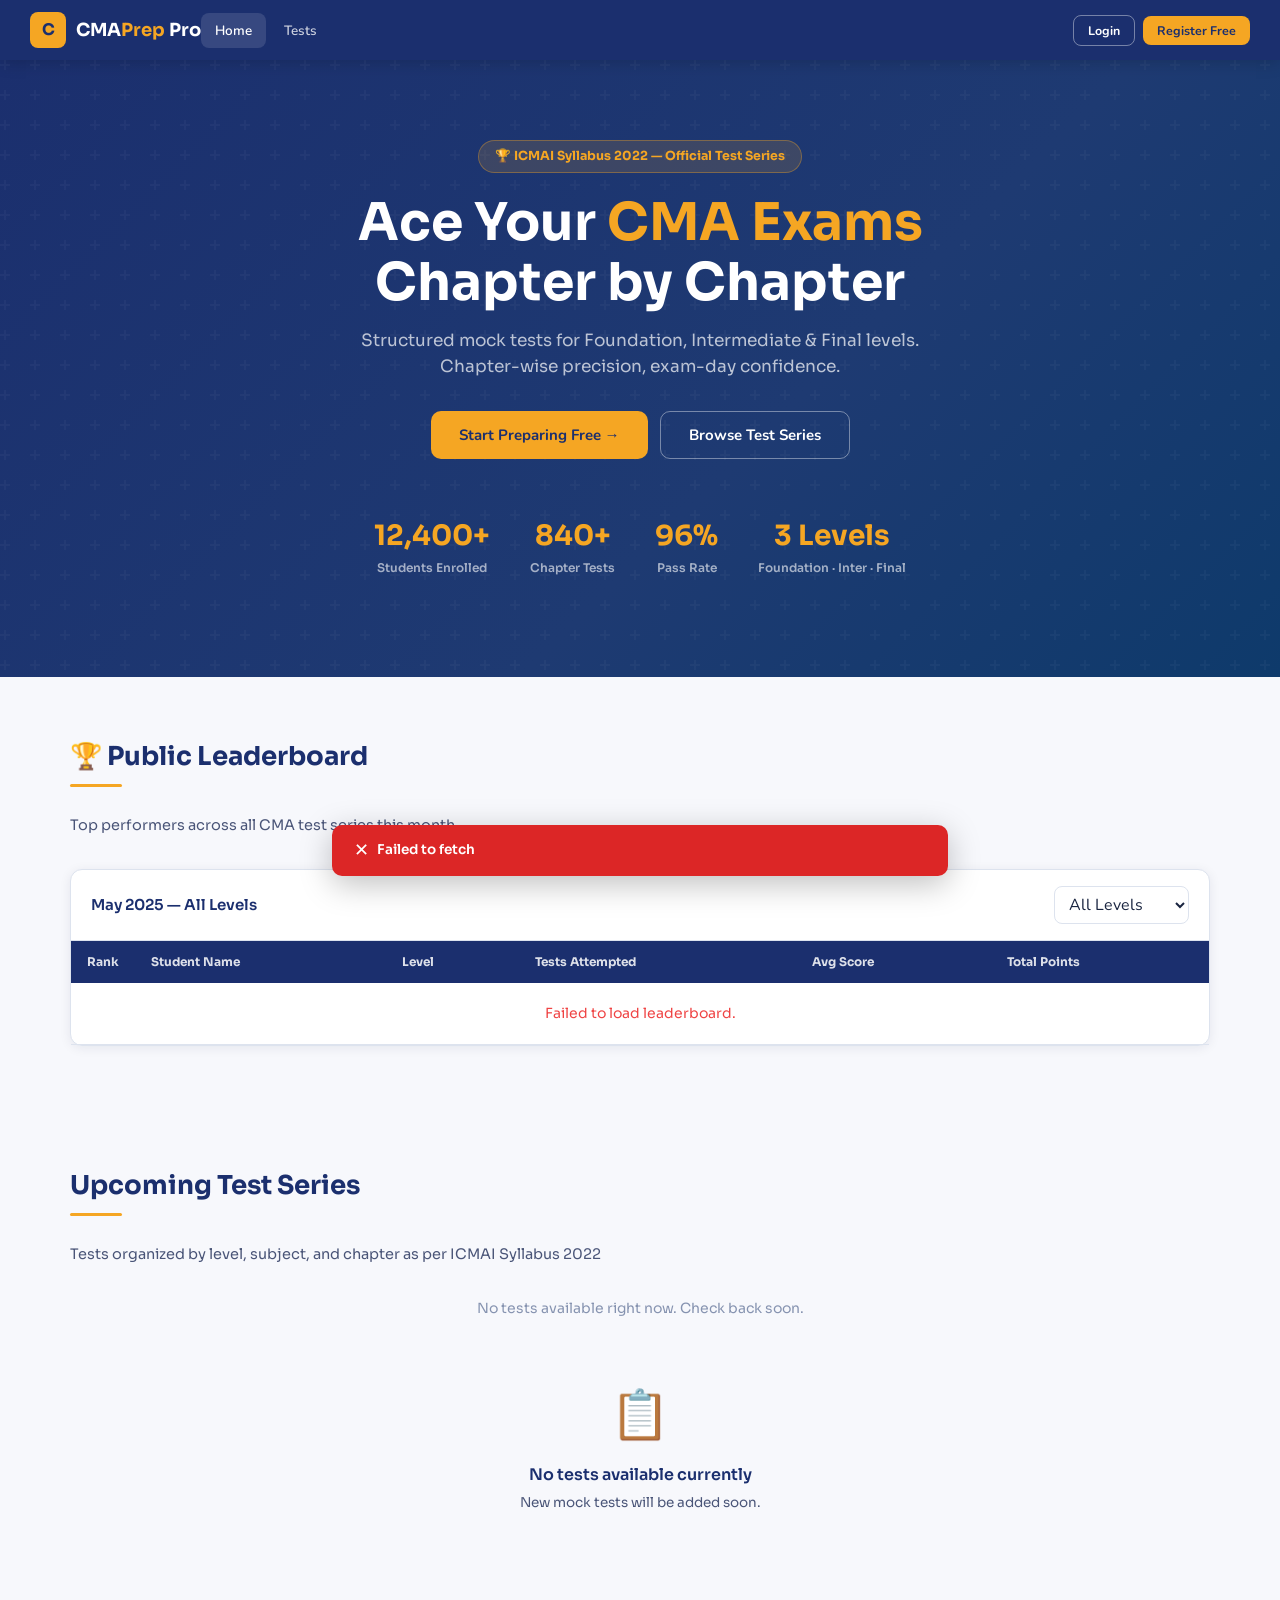
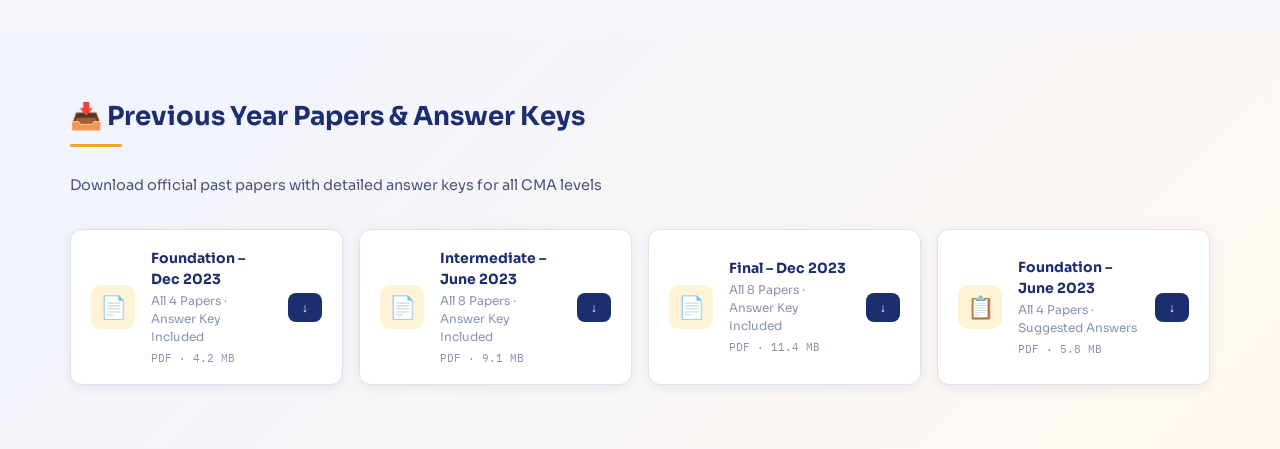
==== commit db640f12: "Add files via upload" ====
--- a/index.html
+++ b/index.html
@@ -1,4 +1,4 @@
-<!DOCTYPE html>
+﻿<!DOCTYPE html>
 <html lang="en">
 <head>
   <link rel="icon" type="image/png" href="favicon.png">
@@ -70,7 +70,7 @@
       <div class="card-header">
         <span class="card-title">May 2025 — All Levels</span>
         <div style="display:flex;gap:8px">
-          <select class="filter-select" style="padding:6px 10px;font-size:12.5px">
+          <select class="filter-select" style="padding:6px 10px;font-size:12.5px" id="select_72" name="select_72">
             <option>All Levels</option><option>Foundation</option><option>Intermediate</option><option>Final</option>
           </select>
         </div>
@@ -171,53 +171,53 @@
       <div class="auth-sub">Register for CMA Test Series · All levels available</div>
       <div class="form-grid">
         <div class="form-group full">
-          <label class="form-label">Full Name <span>*</span></label>
-          <input class="form-input" type="text" id="reg-name" placeholder="As per CMA registration" autocomplete="name" enterkeyhint="next">
+          <label class="form-label" for="reg-name">Full Name <span>*</span></label>
+          <input class="form-input" type="text" id="reg-name" placeholder="As per CMA registration" autocomplete="name" enterkeyhint="next" name="reg-name">
         </div>
         <div class="form-group">
-          <label class="form-label">CMA Registration No. <span>*</span></label>
-          <input class="form-input" type="text" id="reg-cma" placeholder="e.g. F/24/12345" autocomplete="off" inputmode="text" enterkeyhint="next">
+          <label class="form-label" for="reg-cma">CMA Registration No. <span>*</span></label>
+          <input class="form-input" type="text" id="reg-cma" placeholder="e.g. F/24/12345" autocomplete="off" inputmode="text" enterkeyhint="next" name="reg-cma">
           <span class="form-hint">Foundation / Intermediate / Final reg. number</span>
         </div>
         <div class="form-group">
-          <label class="form-label">Email Address <span>*</span></label>
-          <input class="form-input" type="email" id="reg-email" placeholder="your@email.com" autocomplete="email" inputmode="email" enterkeyhint="next">
+          <label class="form-label" for="reg-email">Email Address <span>*</span></label>
+          <input class="form-input" type="email" id="reg-email" placeholder="your@email.com" autocomplete="email" inputmode="email" enterkeyhint="next" name="reg-email">
         </div>
         <div class="form-group">
-          <label class="form-label">Mobile Number <span>*</span></label>
-          <input class="form-input" type="tel" id="reg-mobile" placeholder="+91 98765 43210" autocomplete="tel" inputmode="tel" enterkeyhint="next">
+          <label class="form-label" for="reg-mobile">Mobile Number <span>*</span></label>
+          <input class="form-input" type="tel" id="reg-mobile" placeholder="+91 98765 43210" autocomplete="tel" inputmode="tel" enterkeyhint="next" name="reg-mobile">
         </div>
         <div class="form-group">
-          <label class="form-label">City / State</label>
-          <input class="form-input" type="text" id="reg-city" placeholder="e.g. Mumbai, Maharashtra" autocomplete="address-level2" enterkeyhint="next">
+          <label class="form-label" for="reg-city">City / State</label>
+          <input class="form-input" type="text" id="reg-city" placeholder="e.g. Mumbai, Maharashtra" autocomplete="address-level2" enterkeyhint="next" name="reg-city">
         </div>
         <div class="form-group">
-          <label class="form-label">Password <span>*</span></label>
-          <input class="form-input" type="password" id="reg-password" placeholder="Create a password (min 6 chars)" autocomplete="new-password" enterkeyhint="done">
+          <label class="form-label" for="reg-password">Password <span>*</span></label>
+          <input class="form-input" type="password" id="reg-password" placeholder="Create a password (min 6 chars)" autocomplete="new-password" enterkeyhint="done" name="reg-password">
         </div>
         <div class="form-group full">
-          <label class="form-label">Level Currently Enrolled / Cleared <span>*</span></label>
+          <label class="form-label" for="input_201">Level Currently Enrolled / Cleared <span>*</span></label>
           <div class="radio-group">
-            <label class="radio-opt">
-              <input type="radio" name="level" value="foundation">
+            <label class="radio-opt" for="input_201">
+              <input type="radio" name="level" value="foundation" id="input_201">
               <div><div style="font-weight:700">Foundation</div><div style="font-size:12px;color:var(--text3)">Paper 1–4 · ICMAI Foundation level</div></div>
               <span class="test-tag tag-foundation" style="margin-left:auto">Foundation</span>
             </label>
-            <label class="radio-opt">
-              <input type="radio" name="level" value="intermediate">
+            <label class="radio-opt" for="input_206">
+              <input type="radio" name="level" value="intermediate" id="input_206">
               <div><div style="font-weight:700">Intermediate</div><div style="font-size:12px;color:var(--text3)">Paper 5–12 · Foundation cleared</div></div>
               <span class="test-tag tag-intermediate" style="margin-left:auto">Inter</span>
             </label>
-            <label class="radio-opt">
-              <input type="radio" name="level" value="final">
+            <label class="radio-opt" for="input_211">
+              <input type="radio" name="level" value="final" id="input_211">
               <div><div style="font-weight:700">Final</div><div style="font-size:12px;color:var(--text3)">Paper 13–20 · Intermediate cleared</div></div>
               <span class="test-tag tag-final" style="margin-left:auto">Final</span>
             </label>
           </div>
         </div>
         <div class="form-group full">
-          <label class="form-label">Photo URL <span style="font-weight:400;color:var(--text3)">(optional)</span></label>
-          <input class="form-input" type="url" id="reg-photo" placeholder="https://example.com/photo.jpg">
+          <label class="form-label" for="reg-photo">Photo URL <span style="font-weight:400;color:var(--text3)">(optional)</span></label>
+          <input class="form-input" type="url" id="reg-photo" placeholder="https://example.com/photo.jpg" name="reg-photo">
           <span class="form-hint">Paste a direct link to your photo</span>
         </div>
         <div class="form-group full">
@@ -244,12 +244,12 @@
       <div class="auth-sub">Login to access your CMA test dashboard</div>
       <div style="display:flex;flex-direction:column;gap:16px">
         <div class="form-group">
-          <label class="form-label">Email / CMA Registration No.</label>
-          <input class="form-input" type="text" id="login-identifier" placeholder="email or F/24/12345" autocomplete="username" inputmode="email" enterkeyhint="next">
+          <label class="form-label" for="login-identifier">Email / CMA Registration No.</label>
+          <input class="form-input" type="text" id="login-identifier" placeholder="email or F/24/12345" autocomplete="username" inputmode="email" enterkeyhint="next" name="login-identifier">
         </div>
         <div class="form-group">
-          <label class="form-label">Password</label>
-          <input class="form-input" type="password" id="login-password" placeholder="••••••••" autocomplete="current-password" enterkeyhint="go">
+          <label class="form-label" for="login-password">Password</label>
+          <input class="form-input" type="password" id="login-password" placeholder="••••••••" autocomplete="current-password" enterkeyhint="go" name="login-password">
         </div>
         <button class="btn btn-gold" id="login-submit-btn" style="width:100%;justify-content:center;padding:12px" onclick="handleLogin()">Login to Dashboard</button>
         <div style="text-align:center;font-size:13px;color:var(--text2)">
@@ -355,7 +355,7 @@
 // ─────────────────────────────────────────────
 // CONFIG — ⚠ Replace with your deployed Apps Script Web App URL
 // ─────────────────────────────────────────────
-const GAS_URL = 'https://script.google.com/macros/s/AKfycbzSp2xUR32Fm24g-p9ed-uPvoYf4fjeo3H-GI3AfPZHG6AoNmTCIJGMGaGsCLr89RPy3A/exec';
+const GAS_URL = 'https://script.google.com/macros/s/AKfycbxit_IvLq2yy9VJ-hvM8q6lA3cuj15Vc6o1T2pylyVE04qoTEMSwZicxckEiIG7y9BWxw/exec';
 console.log('✅ GAS_URL loaded:', GAS_URL);
 
 // ─────────────────────────────────────────────
--- a/style.css
+++ b/style.css
@@ -1,4 +1,4 @@
-:root {
+﻿:root {
   --navy: #0B1D3A;
   --navy2: #152B56;
   --navy3: #1E3A72;
@@ -26,7 +26,8 @@
   font-size: 15px;
 }
 * { box-sizing: border-box; margin: 0; padding: 0; }
-body { font-family: 'Nunito', sans-serif; background: var(--bg); color: var(--text); overflow-x: hidden; }
+html { overflow-x: hidden; max-width: 100%; }
+body { font-family: 'Nunito', sans-serif; background: var(--bg); color: var(--text); overflow-x: hidden; max-width: 100%; }
 
 /* ── NAV ── */
 .topnav {
@@ -849,6 +850,9 @@
   min-height: 100vh;
   display: flex;
   flex-direction: column;
+  min-width: 0;
+  max-width: calc(100% - var(--sidebar-w));
+  overflow-x: hidden;
 }
 
 /* ── Topbar ──────────────────────────────────────────────────── */
@@ -908,6 +912,9 @@
 .a-content {
   padding: 24px;
   flex: 1;
+  min-width: 0;
+  overflow-x: hidden;
+  max-width: 100%;
 }
 
 .a-page-header {
@@ -1394,7 +1401,7 @@
   /* Sidebar slides in */
   .a-sidebar { transform: translateX(-100%); transition: transform 0.28s ease; }
   .a-sidebar.open { transform: translateX(0); }
-  .a-main { margin-left: 0; }
+  .a-main { margin-left: 0; max-width: 100%; }
 
   /* Hamburger visible */
   .a-hamburger { display: flex; }
@@ -1783,6 +1790,9 @@
   min-height: 100vh;
   display: flex;
   flex-direction: column;
+  min-width: 0;
+  max-width: calc(100% - var(--sidebar-w));
+  overflow-x: hidden;
 }
 
 /* ── Topbar ──────────────────────────────────────────────────── */
@@ -1884,7 +1894,8 @@
   overflow: hidden;
 }
 
-.a-notif-panel.open { display: block; }
+@keyframes notifSlideDown { from { opacity: 0; transform: translateY(-8px); } to { opacity: 1; transform: translateY(0); } }
+.a-notif-panel.open { display: block; animation: notifSlideDown 0.2s ease-out forwards; }
 
 .a-notif-panel-header {
   padding: 12px 16px;
@@ -2386,7 +2397,7 @@
     transition: transform 0.3s ease;
   }
   .a-sidebar.open { transform: translateX(0); }
-  .a-main { margin-left: 0; }
+  .a-main { margin-left: 0; max-width: 100%; }
   .a-stats-grid { grid-template-columns: 1fr 1fr; }
   .a-hamburger { display: flex; }
   .a-content { padding: 16px; }
@@ -2876,21 +2887,25 @@
   .a-notif-panel,
   [id*="notif-panel"],
   [class*="notif-panel"] {
-    right: 4px !important;
-    left: 4px !important;
+    position: fixed !important;
+    top: 64px !important;
+    right: 16px !important;
+    left: 16px !important;
     width: auto !important;
-    max-width: calc(100vw - 8px) !important;
+    max-width: none !important;
     max-height: 72vh !important;
-    overflow-y: auto !important;
+    overflow: hidden !important;
     border-radius: 12px !important;
     box-sizing: border-box;
-    -webkit-overflow-scrolling: touch;
   }
 
   .a-notif-list,
   [class*="notif-list"] {
-    max-height: 58vh;
-    overflow-y: auto;
+    max-height: 58vh !important;
+    overflow-y: scroll !important;
+    overscroll-behavior: contain !important;
+    pointer-events: auto !important;
+    touch-action: pan-y !important;
     -webkit-overflow-scrolling: touch;
   }
 
@@ -2904,8 +2919,7 @@
   }
 
   .modal-overlay,
-  .modal-box,
-  .a-notif-panel {
+  .modal-box {
     touch-action: manipulation;
   }
 
@@ -2915,3 +2929,7 @@
   #contentViewerBody { max-height: 60vh !important; padding: 14px 16px !important; }
 }
 
+
+.a-notif-list::-webkit-scrollbar { width: 6px; }
+.a-notif-list::-webkit-scrollbar-track { background: transparent; }
+.a-notif-list::-webkit-scrollbar-thumb { background: #cbd5e1; border-radius: 10px; }
